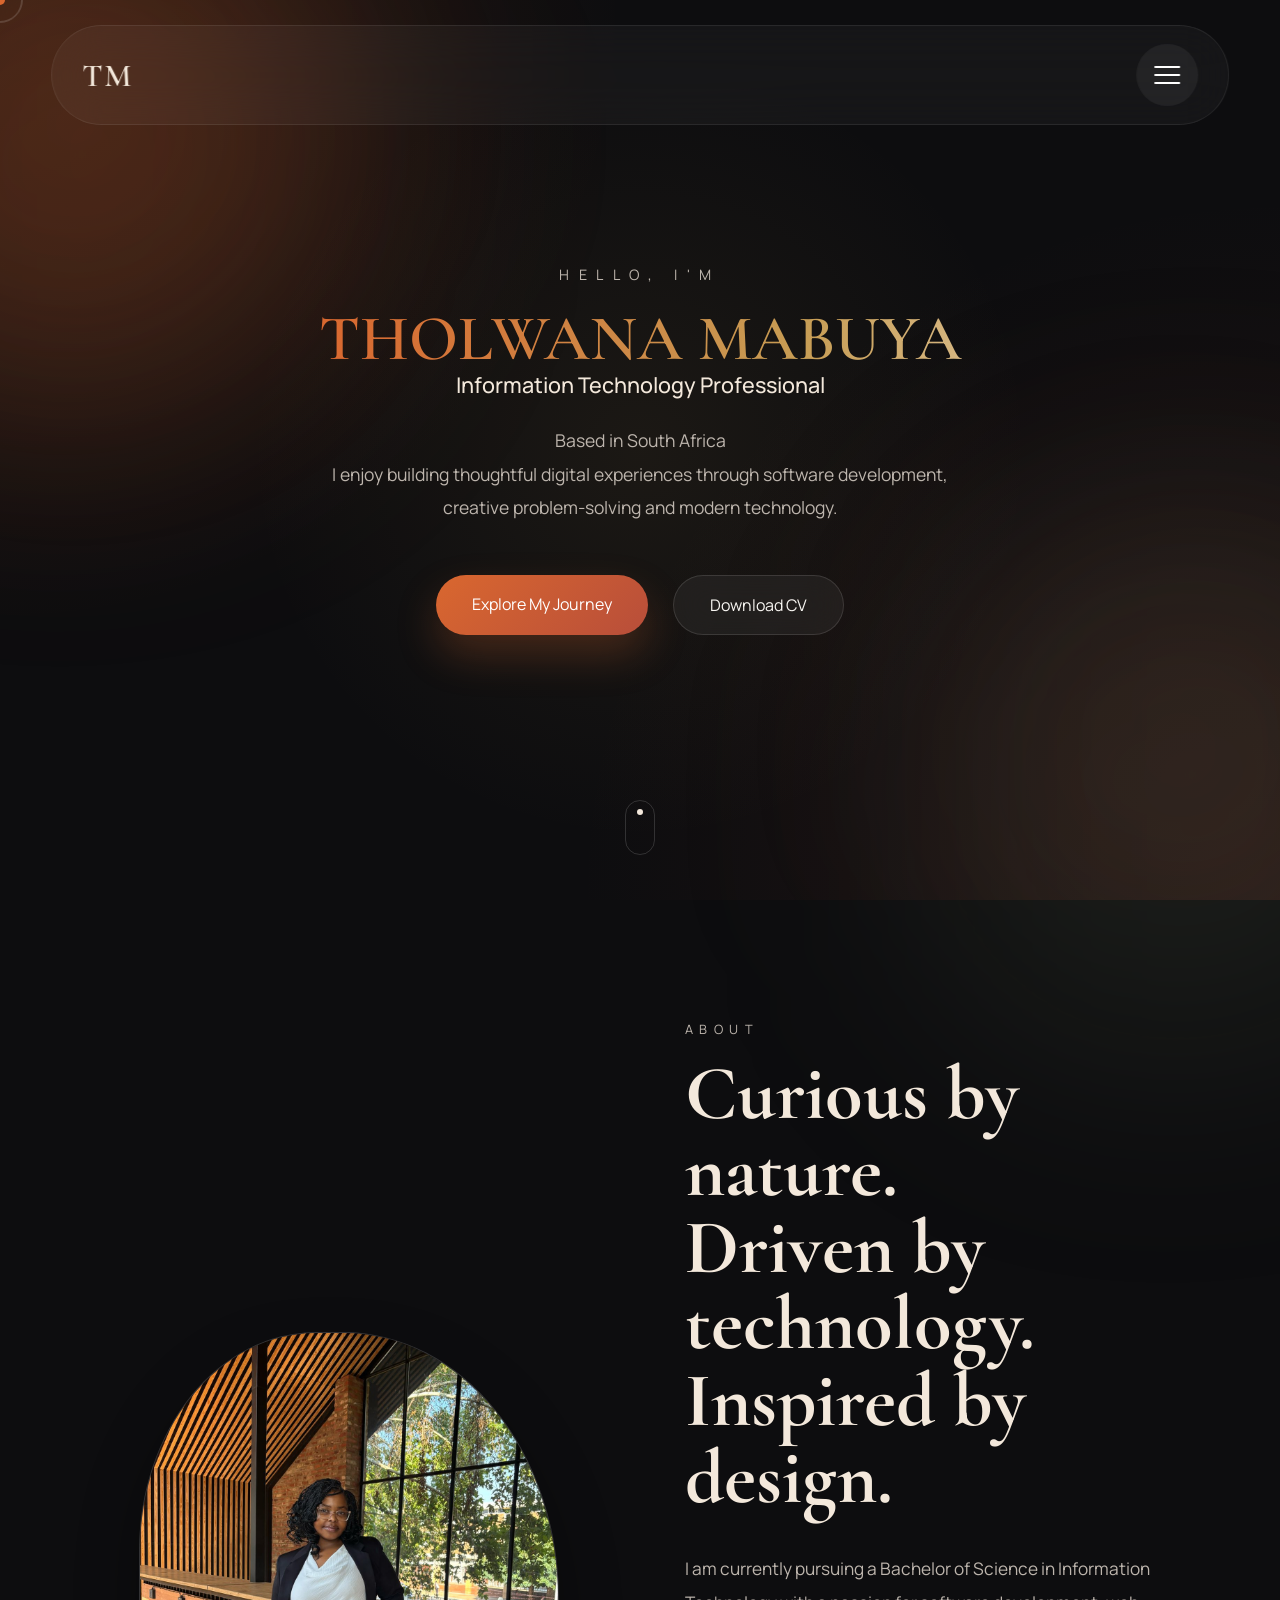
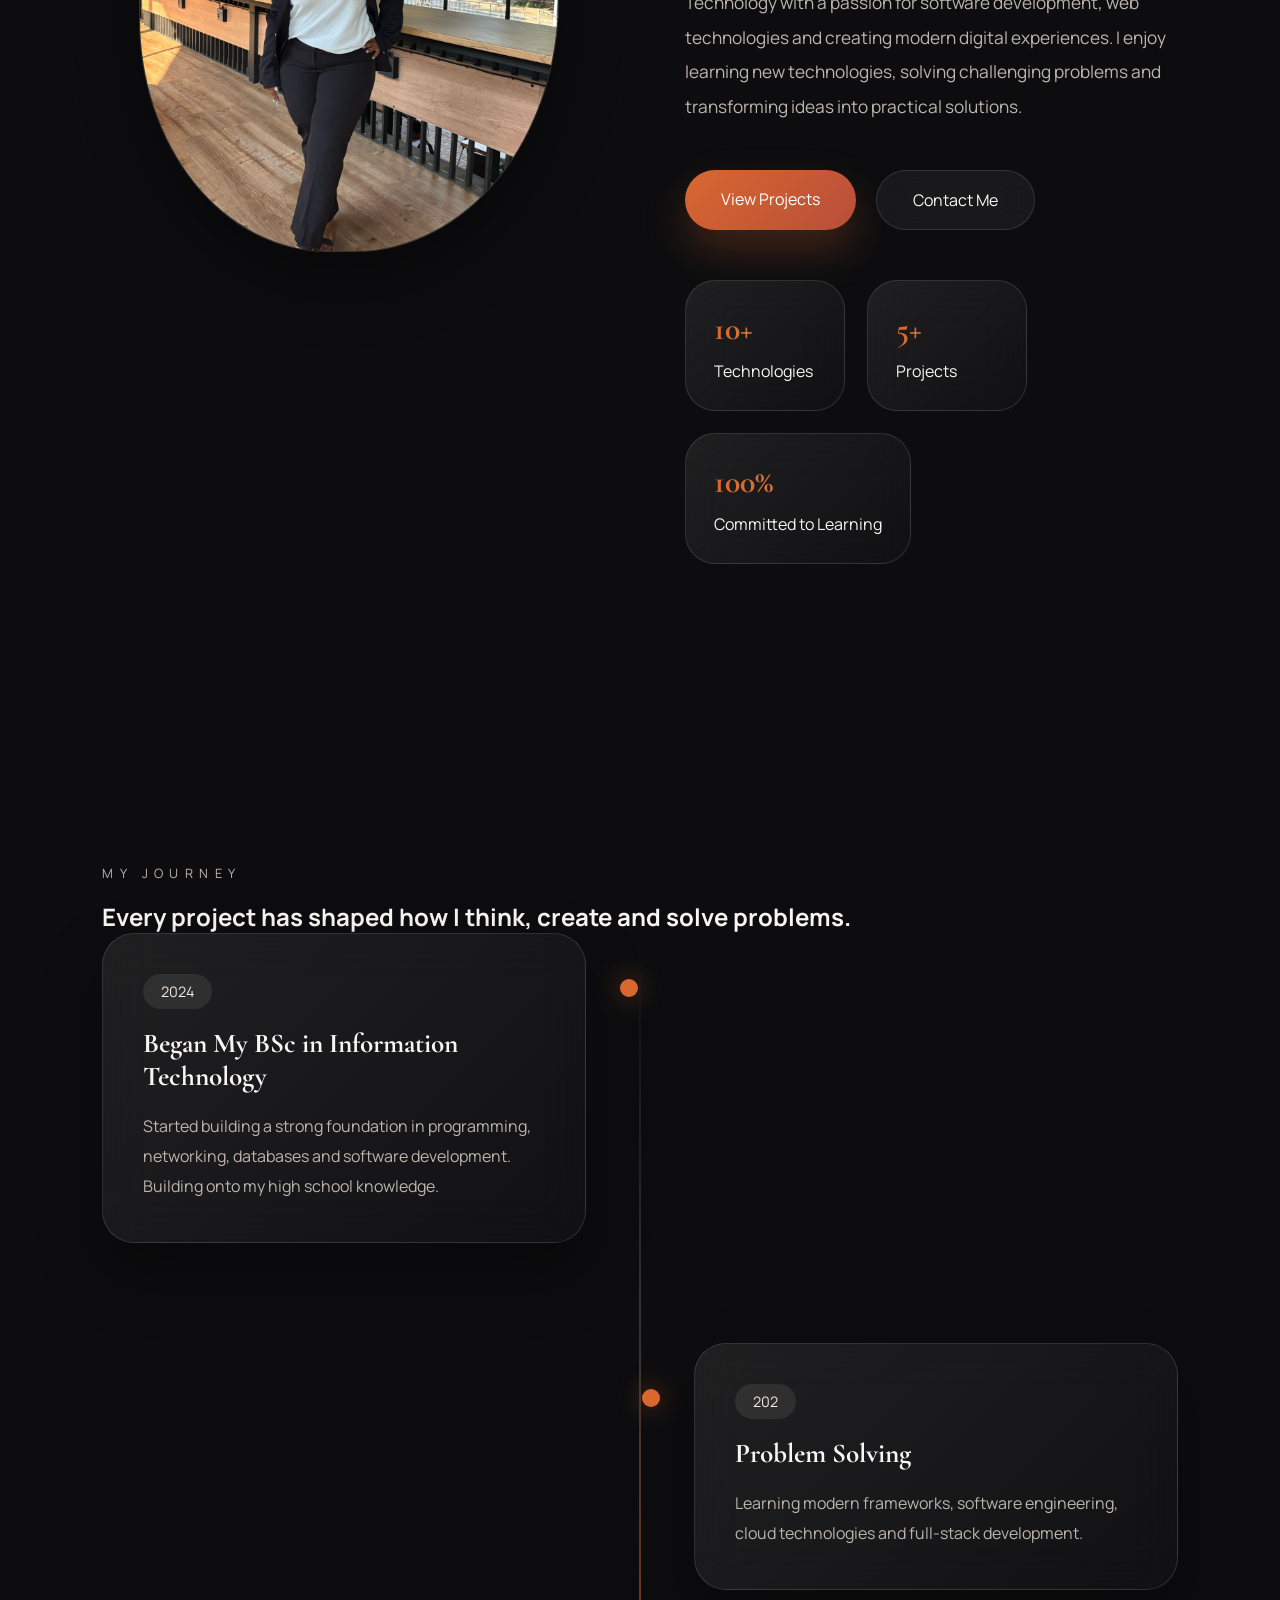
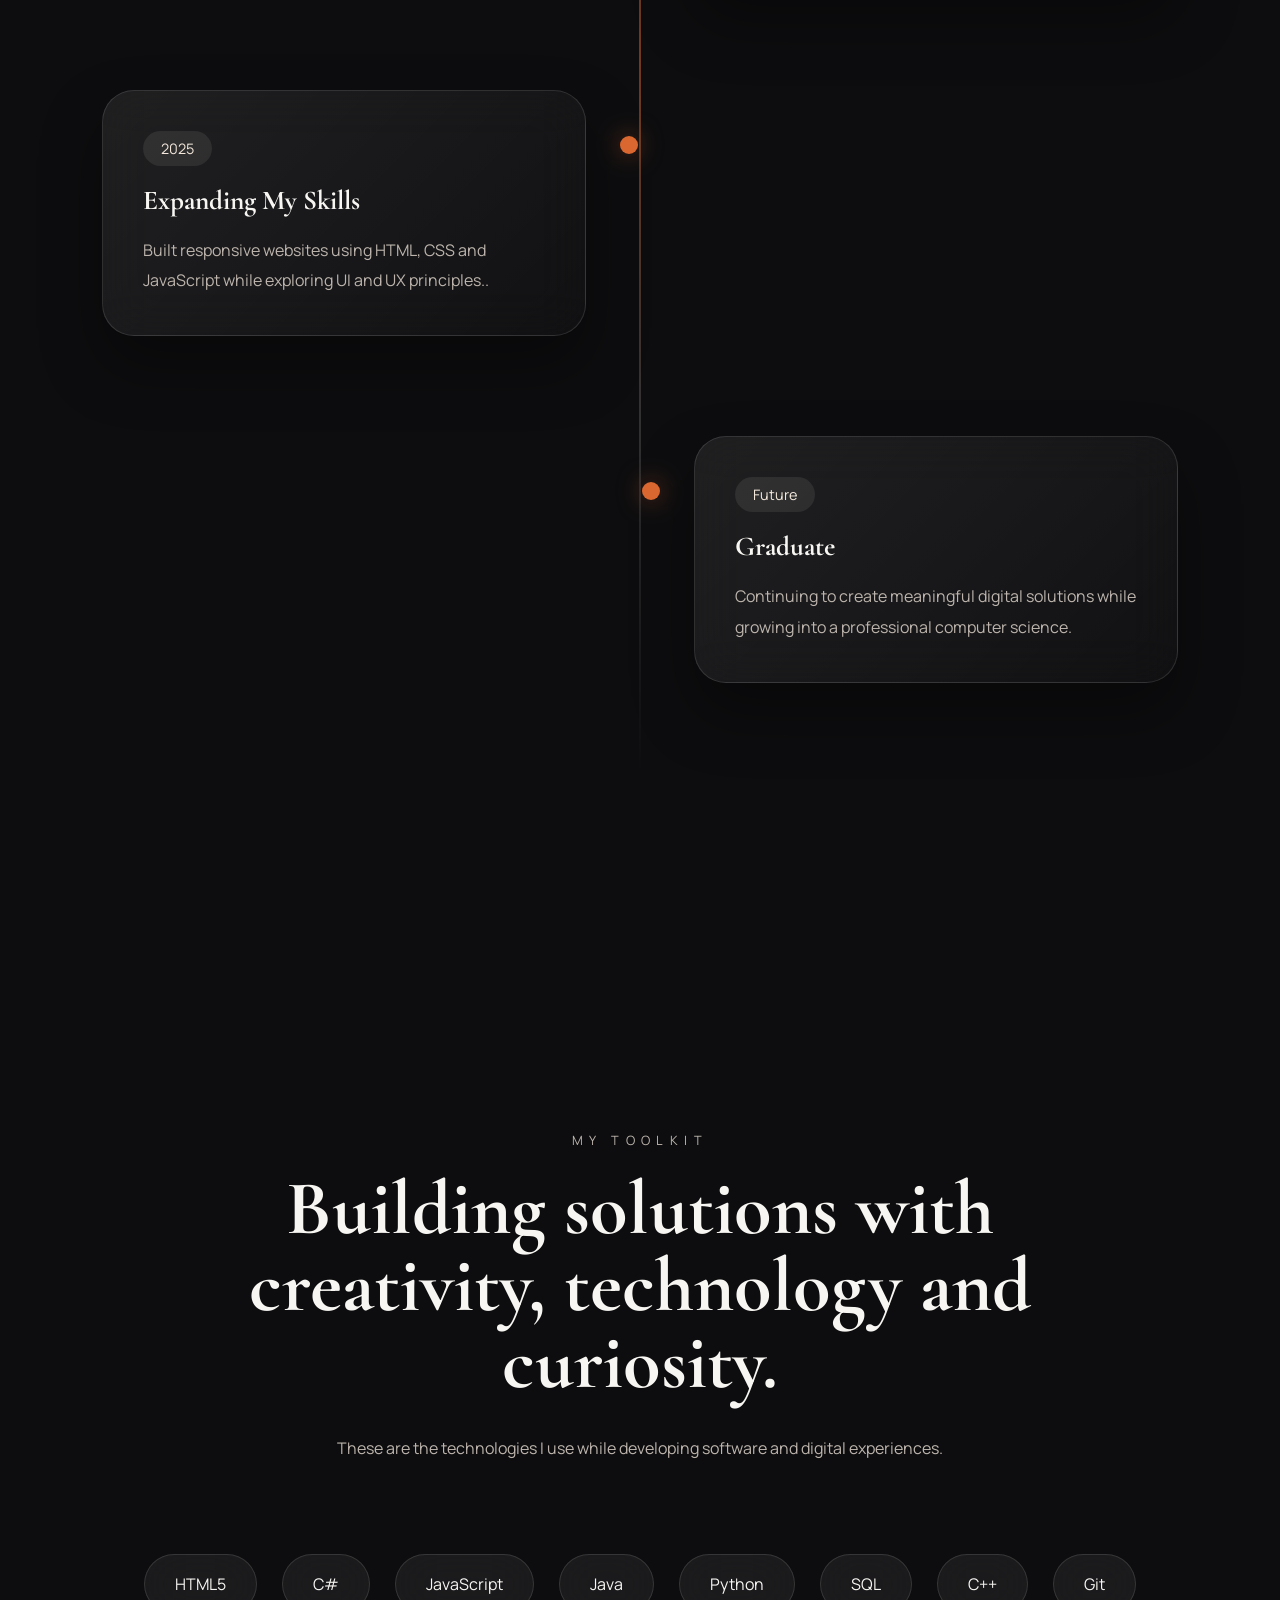
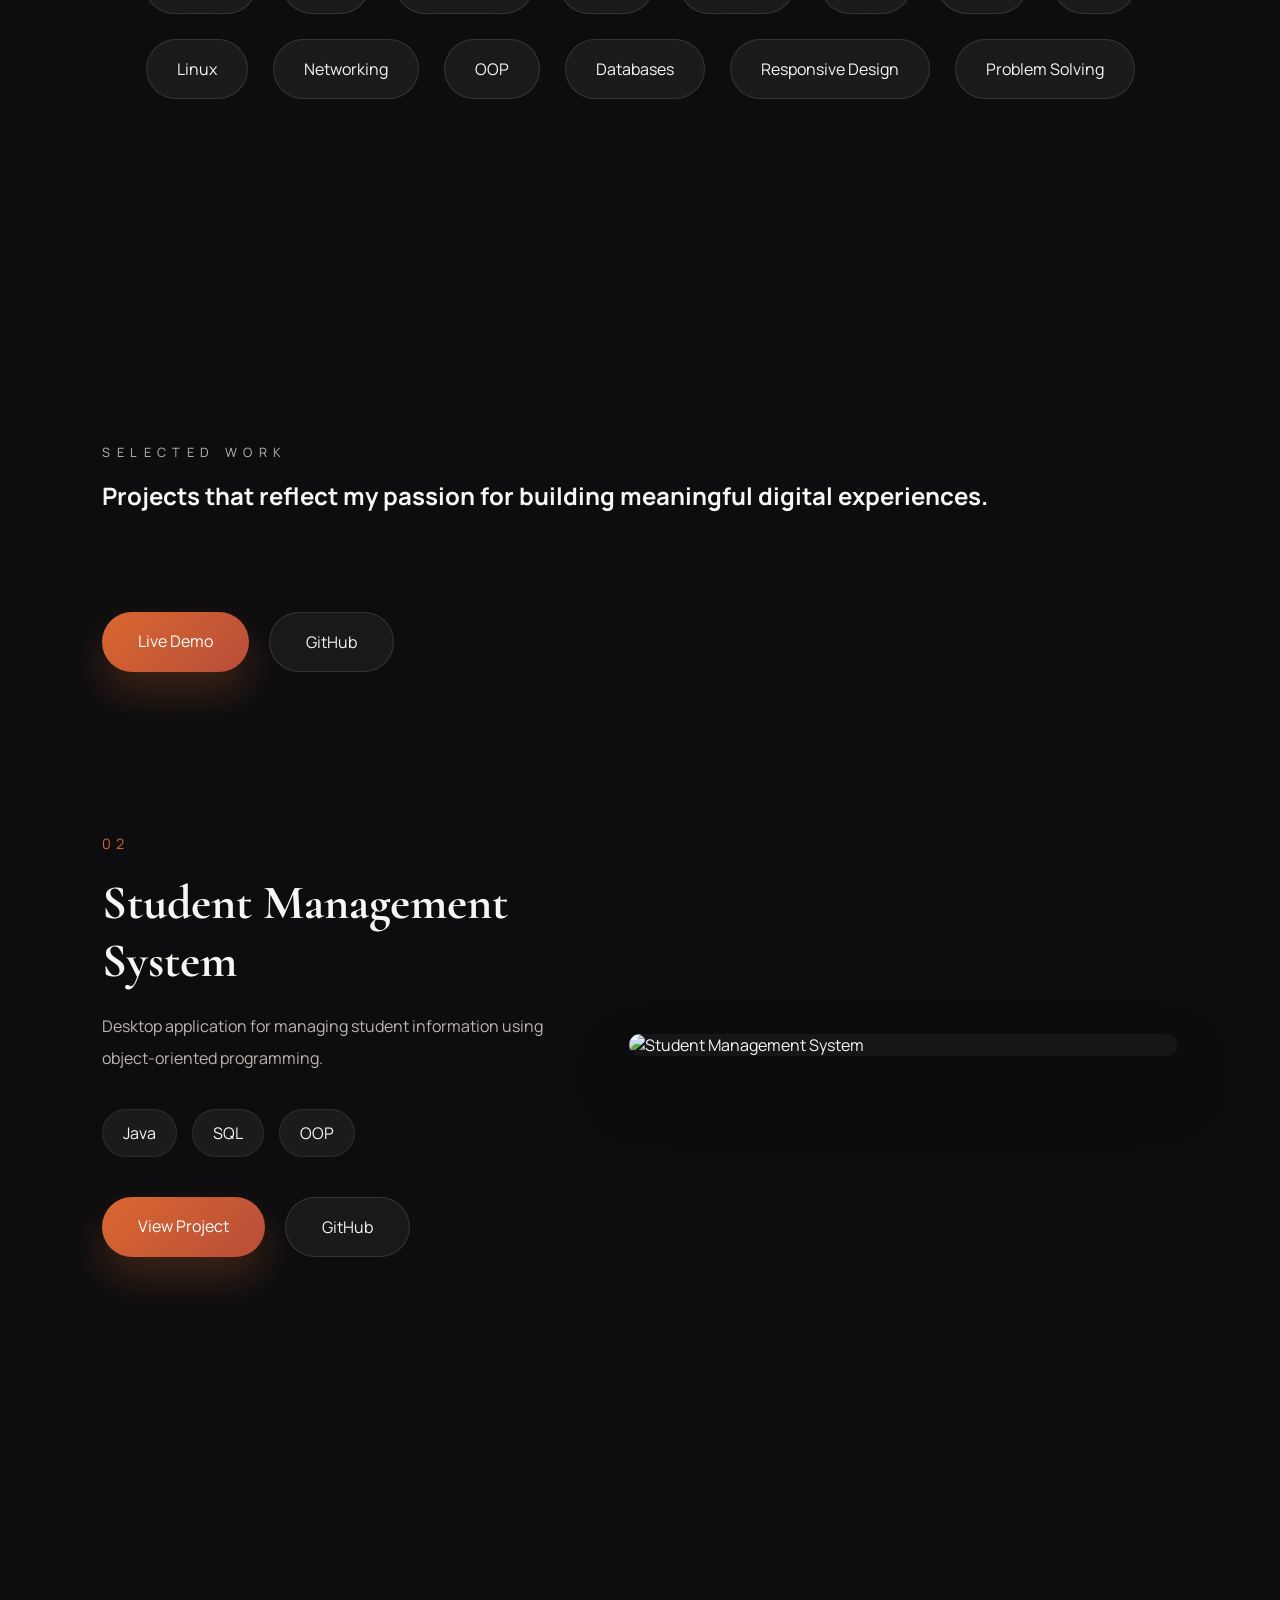
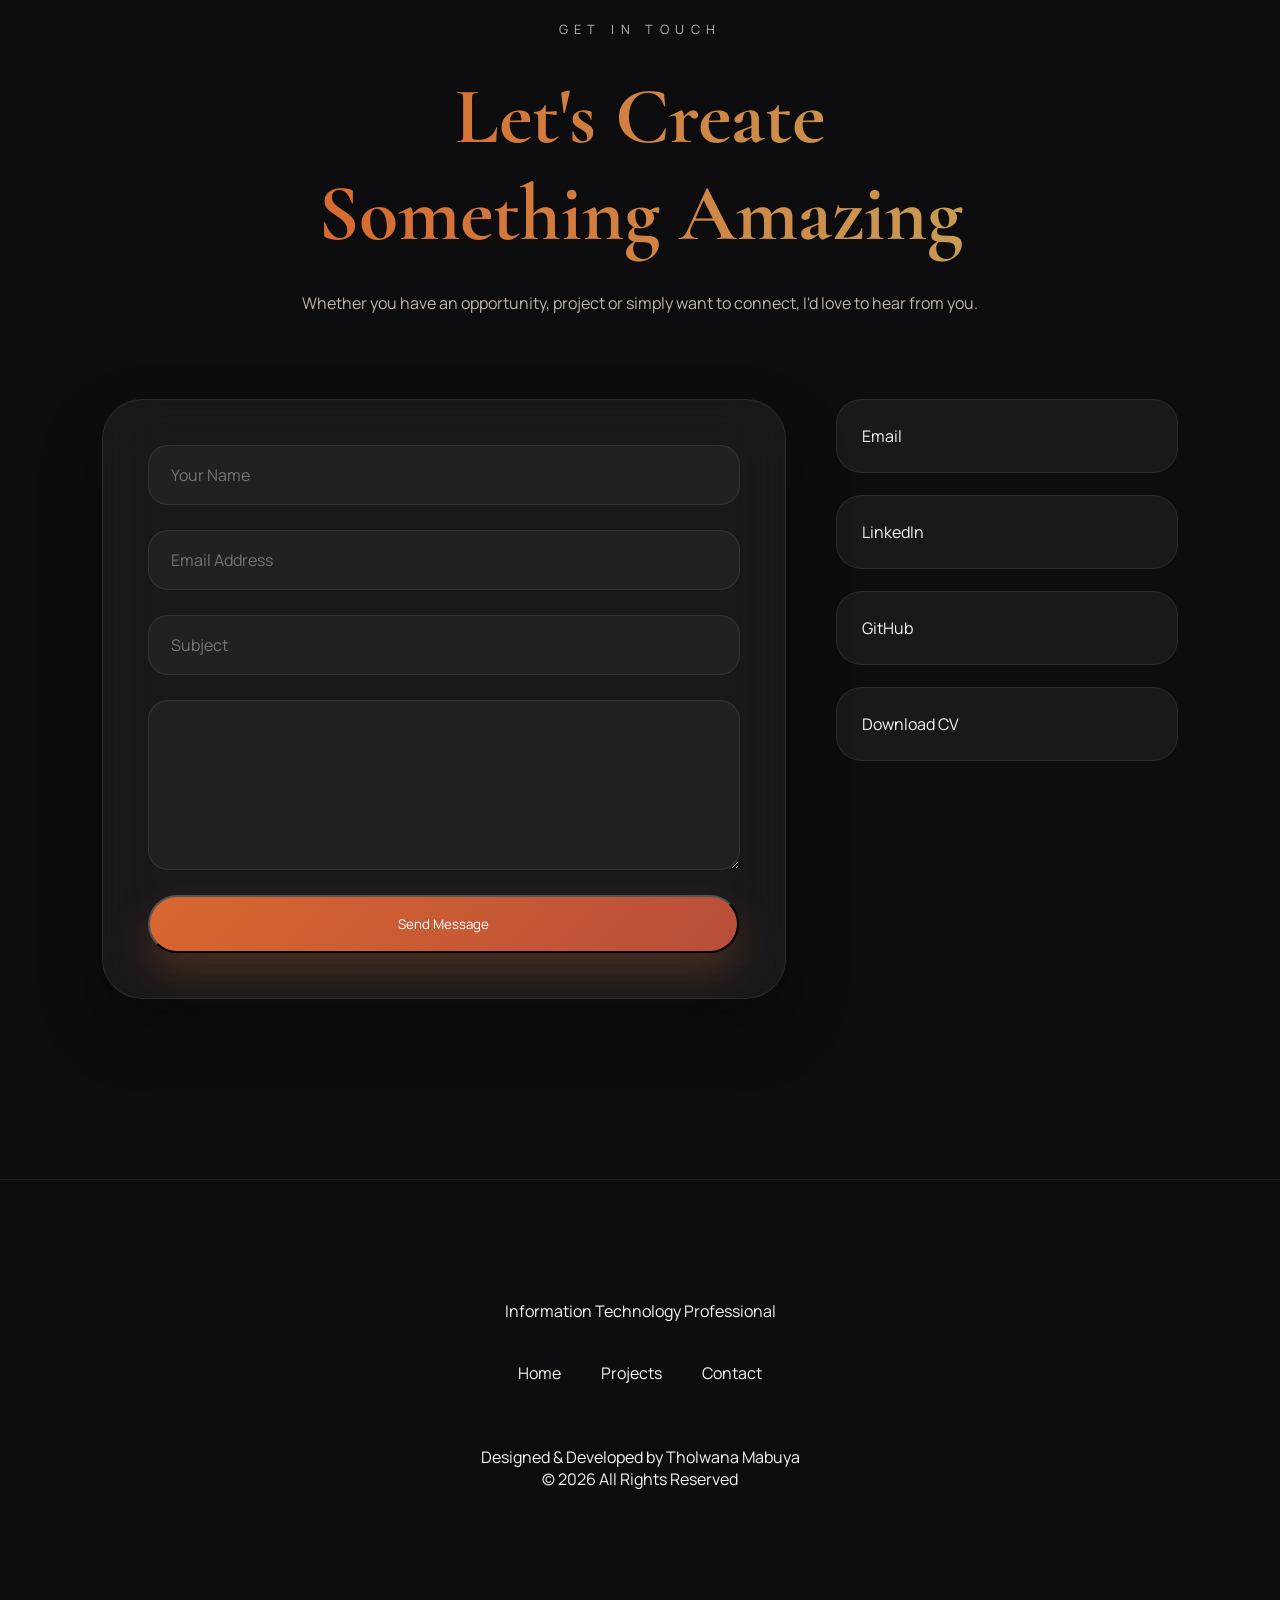
==== IT-Portfolio/index.html @ 39499ddc "initial website empty" ====
<!DOCTYPE html>
<html lang="en">
    <head>
        
        <meta charset="UTF-8">
        <meta
        name="viewport"
        content="width=device-width, initial-scale=1.0">
        <title>Tholwana Mabuya | Information Technology</title>

        <link rel="preconnect" href="https://fonts.googleapis.com">
        <link rel="preconnect" href="https://fonts.gstatic.com" crossorigin>
        <link href="https://fonts.googleapis.com/css2?family=Cormorant+Garamond:wght@400;500;600;700&family=Manrope:wght@300;400;500;600;700&display=swap"
        rel="stylesheet">
        <link rel="stylesheet" href="css/variables.css">
        <link rel="stylesheet" href="css/base.css">
        <link rel="stylesheet" href="css/layout.css">
        <link rel="stylesheet" href="css/components.css">
        <link rel="stylesheet" href="css/animations.css">
        <link rel="stylesheet" href="css/responsive.css">
        <link rel="stylesheet" href="css/background.css">
        
        <script src="https://cdnjs.cloudflare.com/ajax/libs/gsap/3.12.5/gsap.min.js"></script>
        <script src="https://cdnjs.cloudflare.com/ajax/libs/gsap/3.12.5/ScrollTrigger.min.js"></script>

    </head>

    
    <body>
        
        <div class="background">
            <div class="blob blob1"></div>
            <div class="blob blob2"></div>
            <div class="blob blob3"></div>
            <div class="noise"></div>
        </div>
        
        <div id="progressBar"></div>
        <div class="mouse-glow"></div>
        <div class="cursor"></div>
        <div class="cursor-ring"></div>
        <div id="loader">
            <h1>
                Manufacturing your experience...
            </h1>
            <div class="loader-line">
                <div class="loader-progress"></div>
            </div>
        </div>
        
        <div id="background"></div>
        <header>
            <nav class="navbar">
                <div class="logo">
                    TM
                </div>
                <button id="menuButton">
                    <span></span>
                    <span></span>
                    <span></span>
                </button>
            </nav>
        </header>

        <main>
         
        <section id="hero">
            <div class="hero-content">
                <p class="hero-greeting">
                    HELLO, I'M
                </p>
                <h1 class="hero-title">
                    THOLWANA MABUYA
                </h1>
                <p class="hero-subtitle">
                    Information Technology Professional
                </p>
                <p class="hero-description">
                    Based in South Africa
                    <br> I enjoy building thoughtful digital experiences through
                    software development, creative problem-solving and modern
                    technology.
                </p>
                <div class="hero-buttons">
                    <a href="#about" class="primary-btn magnetic">
                        Explore My Journey
                    </a>
                    <a
                        href="resume/Resume.pdf"
                        download
                        class="secondary-btn magnetic ">
                        Download CV
                    </a>
                </div>
            </div>
            <div class="scroll-indicator">
                <span></span>
            </div>
        </section>

        <section id="about">
            <div class="about-left">
                <div class="portrait-container">
                    <div class="portrait-glow"></div>
                    <img
                        src="assets/images/portrait.jpeg"
                        alt="Profile"
                        class="portrait">
                </div>
            </div>
            <div class="about-right">
                <p class="section-label"> ABOUT </p>
                <h2 class="about-title">
                    Curious by nature.
                    <br>
                    Driven by technology.
                    <br>
                    Inspired by design.
                </h2>
                <p class="about-text">
                    I am currently pursuing a Bachelor of Science in
                    Information Technology with a passion for software
                    development, web technologies and creating modern digital
                    experiences.

                    I enjoy learning new technologies, solving challenging
                    problems and transforming ideas into practical solutions.
                </p>
                <div class="about-buttons">
                    <a
                        href="#projects"
                        class="primary-btn magnetic">
                        View Projects
                    </a>
                    <a
                        href="#contact"
                        class="secondary-btn magnetic">
                        Contact Me
                    </a>
                </div>
                
                <div class="stats">
                    <div class="stat-card">
                        <h3>10+</h3>
                        <p>Technologies</p>
                    </div>
                    <div class="stat-card">
                        <h3>5+</h3>
                        <p>Projects</p>
                    </div>
                    <div class="stat-card">
                        <h3>100%</h3>
                        <p>Committed to Learning</p>
                    </div>
                </div>  
            </div>
        </section>

        <section id="journey">
            <div class="journey-header">
                <p class="section-label">MY JOURNEY</p>
                <h2>
                    Every project has shaped how I think,
                    create and solve problems.
                </h2>
            </div>
            <div class="timeline">
                <div class="timeline-line"></div>
                <article class="journey-card left">
                    <span class="year">2024
                    </span>
                    <h3>
                        Began My BSc in Information Technology
                    </h3>
                    <p>
                        Started building a strong foundation in
                        programming, networking, databases and
                        software development. Building onto my high school knowledge.
                    </p>
                </article>
                <article class="journey-card right">
                    <span class="year">202</span>
                    <h3>
                        Problem Solving
                    </h3>
                    <p>
                        Learning modern frameworks,
                        software engineering,
                        cloud technologies and full-stack development.
                    </p>
                </article>
                <article class="journey-card left">
                    <span class="year">2025</span>
                    <h3>
                        Expanding My Skills
                    </h3>
                    <p>
                        Built responsive websites using
                        HTML, CSS and JavaScript while exploring
                        UI and UX principles..
                    </p>
                </article>
                <article class="journey-card right">
                    <span class="year">Future</span>
                    <h3>
                        Graduate
                    </h3>
                    <p>
                        Continuing to create meaningful digital
                        solutions while growing into a professional
                        computer science.
                    </p>
                </article>
            </div>
        </section>

        <section id="skills">
            <div class="skills-header">
                <p class="section-label">
                    MY TOOLKIT
                </p>
                <h2>
                    Building solutions with creativity,
                    technology and curiosity.
                </h2>
                <p>
                    These are the technologies I use while
                    developing software and digital experiences.
                </p>
            </div>
            <div class="skills-cloud">
                <div class="skill">HTML5</div>
                <div class="skill">C#</div>
                <div class="skill">JavaScript</div>
                <div class="skill">Java</div>
                <div class="skill">Python</div>
                <div class="skill">SQL</div>
                <div class="skill">C++</div>
                <div class="skill">Git</div>
                <div class="skill">Linux</div>
                <div class="skill">Networking</div>
                <div class="skill">OOP</div>
                <div class="skill">Databases</div>
                <div class="skill">Responsive Design</div>
                <div class="skill">Problem Solving</div>
            </div>
        </section>
            
        <section id="projects">
            <div class="projects-header">
                <p class="section-label">
                    SELECTED WORK
                </p>
                <h2>
                    Projects that reflect my passion
                    for building meaningful digital experiences.
                </h2>
            </div>
            <div class="projects-grid">
                <!-- Project 1 -->
                <article class="project-card"
                    data-title="Portfolio Website"
                    data-number="01"
                    data-description="A modern interactive portfolio designed with cinematic animations."
                    data-image="assets/images/project1.jpg"
                    data-live="https://"
                    data-github="https://github.com/"
                    data-tags="HTML,CSS,JavaScript,GSAP">
                        <div class="project-buttons">
                            <a href="#" class="primary-btn magnetic">Live Demo</a>
                            <a href="#" class="secondary-btn magnetic">GitHub</a>
                        </div>
                </article>
                <!-- Project 2 -->
                <article class="project-card reverse">
                    <div class="project-image">
                        <img
                            src="assets/images/project2.jpg"
                            alt="Student Management System">
                    </div>
                    <div class="project-content">
                        <span class="project-number">02</span>
                        <h3>
                            Student Management System
                        </h3>
                        <p>
                            Desktop application for managing student
                            information using object-oriented programming.
                        </p>
                        <div class="project-tags">
                            <span>Java</span>
                            <span>SQL</span>
                            <span>OOP</span>
                        </div>
                        <div class="project-buttons">
                            <a href="#" class="primary-btn magnetic">View Project</a>
                            <a href="#" class="secondary-btn magnetic">GitHub</a>
                        </div>
                    </div>
                </article>
            </div>
        </section>

        <section id="contact">
            <div class="contact-header">
                <p class="section-label">
                GET IN TOUCH
                </p>
                <h2>
                Let's Create Something Amazing
                </h2>
                <p>
                Whether you have an opportunity,
                project or simply want to connect,
                I'd love to hear from you.
                </p>
            </div>
            <div class="contact-container">
                <form class="contact-form">
                    <input
                    type="text"
                    placeholder="Your Name"
                    required>
                    <input
                    type="email"
                    placeholder="Email Address"
                    required>
                    <input
                    type="text"
                    placeholder="Subject">
                    <textarea
                        rows="6"
                        placeholder="Tell me about your project..."
                        required>
                    </textarea>
                    <button type="submit" class="primary-btn magnetic">
                    Send Message
                    </button>
                </form>
                <div class="contact-info">
                    <a href="mailto:mabuyabt@gmail.com">
                    Email
                    </a>
                    <a href="https://www.linkedin.com/in/tholwanamabuya" target="_blank" rel="noopener">
                    LinkedIn
                    </a>
                    <a href="https://github.com/TholwanaM" target="_blank" rel="noopener">
                    GitHub
                    </a>
                    <a href="resume/Tholwana%20Mabuya%20CV.pdf" download>
                    Download CV
                    </a>
                </div>
            </div>
            </section>

        </main>

        <div id="menuOverlay">
            <div class="menuGlass">
                <nav>
                    <a href="#hero">Home</a>
                    <a href="#about">About</a>
                    <a href="#journey">Journey</a>
                    <a href="#skills">Skills</a>
                    <a href="#projects">Projects</a>
                    <a href="#contact">Contact</a>
                </nav>
                <div class="menuFooter">
                    <a href="resume/Tholwana%20Mabuya%20CV.pdf" download>Download CV</a>
                    <br><a href="https://github.com/TholwanaM">GitHub</a>
                    <br><a href="https://linkedin.com/tholwanamabuya">LinkedIn</a>
                </div>
            </div>
        </div>
        
        <div id="projectOverlay">
            <div class="overlay-background"></div>
            <div class="project-modal">
                <button class="close-project">
                    ✕
                </button>
                <div class="modal-image">
                    <img id="modalImage" src="">
                </div>
                <div class="modal-content">
                    <p id="modalNumber"></p>
                    <h2 id="modalTitle"></h2>
                    <p id="modalDescription"></p>
                    <div id="modalTags"></div>
                    <div class="modalButtons">
                        <a id="liveLink" href="_blank">
                        Live Demo
                        </a>
                        <a id="githubLink" href="_blank">
                        GitHub
                        </a>
                    </div>
                </div>
            </div>
        </div>
        
        <footer>
            <p>
            Information Technology Professional
            </p>
            <div class="footer-links">
            <a href="#hero"> Home</a>
            <a href="#projects">Projects</a>
            <a href="#contact">Contact</a>
            </div>
            <p>
                <br> Designed & Developed by Tholwana Mabuya
            </p>
            <p>
                © 2026 All Rights Reserved
            </p>
        </footer>

        <script src="js/navigation.js"></script>
        <script src="js/hero.js"></script>
        <script src="js/animations.js"></script>
        <script src="js/app.js"></script>
        <script src="js/cursor.js"></script>
        <script src="js/loader.js"></script>
        <script src="js/projects.js"></script>
        <script src="js/command.js"></script>

       <script src="https://unpkg.com/@studio-freight/lenis@1.0.42/dist/lenis.min.js"></script>  

        <div id="commandPalette">
    <div class="palette">
        <input
            type="text"
            placeholder="Search Portfolio..."
            id="commandInput">
        <ul>
            <li data-link="#hero">Home</li>
            <li data-link="#about">About</li>
            <li data-link="#journey">Journey</li>
            <li data-link="#skills">Skills</li>
            <li data-link="#projects">Projects</li>
            <li data-link="#contact">Contact</li>
            <li data-link="resume/Tholwana%20Mabuya%20CV.pdf">Download CV</li>
            <li data-link="https://github.com/TholwanaM">GitHub</li>
            <li data-link="https://linkedin.com/in/tholwanamabuya">LinkedIn</li>
        </ul>
    </div>
</div>
        
    </body>

</html>
---- IT-Portfolio/css/variables.css ----
:root{
    --background:#0D0D0F;
    --surface:rgba(255,255,255,.06);
    --glass:rgba(255,255,255,.08);
    --text:#F8F6F2;
    --secondary:#BDB5AD;
    --orange:#D9672F;
    --terracotta:#B84E3A;
    --red:#8D3434;
    --gold:#C79D54;
    --olive:#667055;
    --cream:#F3E8DB;
    --shadow:0 30px 60px rgba(0,0,0,.35);
    --radius:28px;
}
---- IT-Portfolio/css/base.css ----
*{
    margin:0;
    padding:0;
    box-sizing:border-box;
}

html{
    scroll-behavior:smooth;
}

body{
    font-family:"Manrope",sans-serif;
    background:var(--background);
    color:var(--text);
    overflow-x:hidden;
    min-height:100vh;
}

img{
    max-width:100%;
    display:block;
}

a{
    text-decoration:none;
    color:inherit;
}

button{
    font-family:inherit;
    cursor:pointer;
}

section{
    min-height:100vh;
    padding:120px 8%;
    display:flex;
    flex-direction:column;
    justify-content:center;
}
---- IT-Portfolio/css/layout.css ----
#background{
    position:fixed;
    inset:0;
    z-index:-10;
    background:radial-gradient(
        circle at top left,
        rgba(217,103,47,.12),
        transparent 40%
    ),
    radial-gradient(
        circle at bottom right,
        rgba(184,78,58,.12),
        transparent 45%
    ),
    radial-gradient(
        circle at center,
        rgba(199,157,84,.08),
        transparent 50%
    ),
    #0D0D0F;
}

#background::before,

#background::after{
    content:"";
    position:absolute;
    width:550px;
    height:550px;
    border-radius:48% 52% 60% 40%;
    filter:blur(120px);
    animation:blobMove 24s ease-in-out infinite;

}

#background::before{
    background:rgba(217,103,47,.18);
    left:-180px;
    top:-120px;
}

#background::after{
    background:rgba(102,112,85,.16);
    right:-200px;
    bottom:-150px;
    animation-delay:8s;
}

/*hero layout*/
#hero{
    display:flex;
    justify-content:center;
    align-items:center;
    text-align:center;
    overflow:hidden;
    position:sticky;
    top:0;
    height:100vh;
    min-height:10vh;
}

#hero::before{
    content:"";
    position:absolute;
    width:650px;
    height:650px;
    border-radius:50%;
    background:radial-gradient(circle, rgba(217,103,47,.12), transparent 70%);
    filter:blur(100px);
    left:-250px;
    top:-200px;
    animation:blobMove 22s infinite alternate;
}

#hero::after{
    content:"";
    position:absolute;
    width:600px;
    height:600px;
    border-radius:40%;
    background:radial-gradient(circle, rgba(184,78,58,.10),transparent 70%);
    filter:blur(120px);
    right:-200px;
    bottom:-150px;
    animation:blobMove 20s infinite alternate;
}

/*about*/
#about{
    display:grid;
    grid-template-columns:1fr 1fr;
    align-items:center;
    gap:90px;
    position:relative;
}

.portrait-container{
    width:420px;
    height:520px;
    margin:auto;
    position:relative;
    overflow:hidden;
    border-radius:45% 55% 52% 48%;
    background:rgba(255,255,255,.04);
    backdrop-filter:blur(20px);
    border:1px solid rgba(255,255,255,.12);
    box-shadow:var(--shadow);
}

.portrait{
    width:100%;
    height:100%;
    object-fit:cover;
    transition:.7s;
}

.portrait-container:hover .portrait{
    transform:scale(1.08);
}

.section-label{
    letter-spacing:.4rem;
    font-size:.8rem;
    color:var(--secondary);
    margin-bottom:18px;
}

.about-title{
    font-family:"Cormorant Garamond",serif;
    font-size:clamp(3rem,6vw,5rem);
    line-height:1;
    margin-bottom:35px;
    color:var(--cream);
}

.about-text{
    font-size:1.08rem;
    line-height:2;
    color:var(--secondary);
    margin-bottom:45px;
    max-width:650px;
}

.about-buttons{
    display:flex;
    gap:20px;
    flex-wrap:wrap;
}

/*stats*/
.stats{
    display:flex;
    gap:22px;
    margin-top:50px;
    flex-wrap:wrap;
}

.stat-card{
    padding:28px;
    min-width:160px;
    border-radius:30px;
    background:linear-gradient( 135deg,rgba(255,255,255,.08),rgba(255,255,255,.02));
    backdrop-filter:blur(25px);
    border:1px solid rgba(255,255,255,.12);
    transition:.4s;
}

.stat-card:hover{
    transform:translateY(-8px);
    border-color:rgba(217,103,47,.5);
}

.stat-card h3{
    font-size:2rem;
    font-family:"Cormorant Garamond",serif;
    margin-bottom:12px;
    background:linear-gradient(90deg, var(--orange), var(--gold), var(--red));
    background-size:300%;
    -webkit-background-clip:text;
    -webkit-text-fill-color:transparent;
    animation:titleGradient 10s linear infinite;
}

.portrait-glow{
    position:absolute;
    inset:20px;
    border-radius:45% 55% 52% 48%;
    background:linear-gradient(
    135deg,
    rgba(217,103,47,.25),
    rgba(200,157,84,.15),
    rgba(184,78,58,.2)
    );
    filter:blur(40px);
    z-index:0;
}

.portrait{
    position:relative;
    z-index:1;
}

/*journey*/
#journey{
    position:relative;
    padding-top:180px;
    padding-bottom:180px;
}

.timeline{
    position:relative;
    max-width:1100px;
    margin:auto;
}

.timeline-line{
    position:absolute;
    left:50%;
    top:0;
    bottom:0;
    width:2px;
    transform:translateX(-50%);
    background:linear-gradient(to bottom, transparent,
        rgba(255,255,255,.15),
        rgba(217,103,47,.5),
        rgba(255,255,255,.15),
        transparent);
}

.journey-card{
    width:45%;
    padding:40px;
    margin-bottom:100px;
    background:linear-gradient( 135deg,rgba(255,255,255,.08),rgba(255,255,255,.02));
    backdrop-filter:blur(25px);
    border-radius:32px;
    border:1px solid rgba(255,255,255,.12);
    box-shadow:var(--shadow);
    transition:.45s;
    position:relative;
}

.journey-card:hover{
    transform:translateY(-8px);
    border-color:rgba(217,103,47,.4);
}

.left{
    margin-right:auto;
}

.right{
    margin-left:auto;
}

.journey-card::before{
    content:"";
    position:absolute;
    width:18px;
    height:18px;
    border-radius:50%;
    background:var(--orange);
    top:45px;
    box-shadow:0 0 25px rgba(217,103,47,.5);
}

.left::before{
    right:-53px;
}

.right::before{
    left:-53px;
}

.year{
    display:inline-block;
    padding:8px 18px;
    border-radius:30px;
    background:rgba(255,255,255,.08);
    font-size:.9rem;
    margin-bottom:18px;
    color:var(--cream);
}

.journey-card h3{
    font-size:1.7rem;
    font-family:"Cormorant Garamond";
    margin-bottom:18px;
}

.journey-card p{
    line-height:1.9;
    color:var(--secondary);
}

/*skills*/
#skills{
    display:flex;
    flex-direction:column;
    justify-content:center;
    align-items:center;
    text-align:center;
    position:relative;
    overflow:hidden;
}

.skills-header{
    max-width:800px;
    margin-bottom:90px;
}

.skills-header h2{
    font-family:"Cormorant Garamond";
    font-size:clamp(3rem,6vw,5rem);
    margin-bottom:30px;
    line-height:1;
}

.skills-header p{
    color:var(--secondary);
    line-height:2;
}

.skills-cloud{
    display:flex;
    justify-content:center;
    flex-wrap:wrap;
    gap:25px;
    max-width:1200px;
}

.skill{
    padding:18px 30px;
    border-radius:60px;
    background:rgba(255,255,255,.06);
    backdrop-filter:blur(25px);
    border:1px solid rgba(255,255,255,.12);
    font-size:1rem;
    transition:.45s cubic-bezier(.19,1,.22,1);
    cursor:pointer;
    position:relative;
    overflow:hidden;
}

.skill::before{
    content:"";
    position:absolute;
    inset:0;
    padding:1px;
    border-radius:60px;
    background:linear-gradient(135deg, var(--orange), var(--gold), var(--red));
    -webkit-mask:linear-gradient(#fff 0 0) content-box, linear-gradient(#fff 0 0);
    -webkit-mask-composite:xor;
    mask-composite:exclude;
    opacity:0;
    transition:.4s;
}

.skill:hover{
    transform:translateY(-10px) scale(1.05);
    background:rgba(255,255,255,.10);
}

.skill:hover::before{
    opacity:1;
}

/*projects*/
#projects{
    padding-top:180px;
    padding-bottom:180px;
}

.projects-grid{
    display:flex;
    flex-direction:column;
    gap:160px;
    margin-top:100px;
}

/*contact*/
#contact{
    display:flex;
    flex-direction:column;
    justify-content:center;
    align-items:center;
    padding:180px 8%;
}


.mouse-glow{
    position:fixed;
    width:400px;
    height:400px;
    border-radius:20%;
    background:
    radial-gradient(star rgba(217,103,47,.12), transparent 70%);
    pointer-events:none;
    filter:blur(80px);
    z-index:-1;
}

.project-card{
    transform-style:preserve-3d;
    perspective:1200px;
}
---- IT-Portfolio/css/components.css ----
/*
#menuButton{
    width:58px;
    height:58px;
    border:none;
    border-radius:50%;
    background:rgba(255,255,255,.08);
    backdrop-filter:blur(25px);
    color:white;
    font-size:1.4rem;
    position:fixed;
    top:35px;
    right:35px;
    z-index:1000;
    transition:.35s;
} */

#menuButton{
    width:62px;
    height:62px;
    background:rgba(255,255,255,.06);
    border:none;
    border-radius:50%;
    display:flex;
    flex-direction:column;
    justify-content:center;
    align-items:center;
    gap:6px;
    transition:.45s;
}

#menuButton span{
    width:26px;
    height:2px;
    background:white;
    transition:.45s;
    border-radius:10px;
}

#menuButton:hover{
    background:var(--orange);
    transform:rotate(90deg);
}

#menuButton.active span:nth-child(1){
transform:translateY(8px) rotate(45deg);
}

#menuButton.active span:nth-child(2){
    opacity:0;
}

#menuButton.active span:nth-child(3){
    transform:translateY(-8px) rotate(-45deg);
}

.menuGlass{
    width:430px;
    height:100%;
    background:rgba(16,16,16,.88);
    backdrop-filter:blur(40px);
    padding:120px 60px;
    display:flex;
    flex-direction:column;
    justify-content:space-between;
    transform:translateX(100%);
    transition:.6s cubic-bezier(.19,1,.22,1);
}

.menuGlass nav{
    display:flex;
    flex-direction:column;
    gap:28px;
}

.menuGlass a{
    font-size:1.25rem;
    transition:.35s;
    position:relative;
}

.menuGlass a:hover{
    color:var(--orange);
    padding-left:18px;
}

.active-link{
    color: var(--orange);
    font-weight: 600;
}

#menuOverlay.active .menuGlass{
    transform:translateX(0);
}

#menuOverlay{
    position:fixed;
    inset:0;
    background:rgba(0,0,0,.45);
    backdrop-filter:blur(18px);
    display:flex;
    justify-content:flex-end;
    opacity:0;
    visibility:hidden;
    transition:.45s;
}

#menuOverlay.active{
    opacity:1;
    visibility:visible;
}

.menuPanel{
    width:min(380px,100%);
    height:100%;
    background:rgba(18,18,18,.88);
    backdrop-filter:blur(30px);
    padding:120px 50px;
    display:flex;
    flex-direction:column;
    gap:28px;
    transform:translateX(100%);
    transition:.45s;
}

#menuOverlay.active .menuPanel{
    transform:translateX(0);
}

.menuPanel a{
    font-size:1.15rem;
    transition:.3s;
}

.menuPanel a:hover{
    color:var(--orange);
    padding-left:12px;
}

/*hero*/
.hero-content{
    max-width:900px;
    z-index:2;
}

.hero-greeting{
    letter-spacing:.6rem;
    font-size:.9rem;
    color:var(--secondary);
    margin-bottom:25px;
}

.hero-title{
    font-family:"Cormorant Garamond",serif;
    font-size:clamp(4rem,4vw,8rem);
    line-height:.95;
    font-weight:600;
    text-transform:uppercase;
    will-change:transform;
    transform-origin:center center;
    background:linear-gradient(90deg,
    var(--orange),
    var(--gold),
    var(--cream),
    var(--terracotta),
    var(--red));
    background-size:300%;
    -webkit-background-clip:text;
    -webkit-text-fill-color:transparent;
    animation:titleGradient 10s linear infinite;
}

.hero-title-wrapper{
    overflow:hidden;
    position:relative;
}

.scroll-indicator{
    position:absolute;
    bottom:45px;
    left:50%;
    transform:translateX(-50%);
    width:30px;
    height:55px;
    border:1px solid rgba(255,255,255,.15);
    border-radius:40px;
    display:flex;
    justify-content:center;
    padding-top:8px;
}

.scroll-indicator span{
    width:6px;
    height:6px;
    background:var(--cream);
    border-radius:50%;
    animation:scrollMove 2s infinite;
}

.navbar{
    position:fixed;
    top:25px;
    left:50%;
    transform:translateX(-50%);
    width:min(92%,1400px);
    display:flex;
    justify-content:space-between;
    align-items:center;
    padding:18px 30px;
    z-index:999;
    backdrop-filter:blur(25px);
    background:rgba(255,255,255,.04);
    border:1px solid rgba(255,255,255,.08);
    border-radius:80px;
    transition:.5s;
}

.logo{
    font-family:"Cormorant Garamond";
    font-size:2rem;
    font-weight:600;
    letter-spacing:.1rem;
    color:var(--cream);
}

/*project*/
.project-card{
    display:grid;
    grid-template-columns:1.2fr 1fr;
    gap:70px;
    align-items:center;
}

.reverse{
    grid-template-columns:1fr 1.2fr;
}

.reverse .project-image{
    order:2;
}

.reverse .project-content{
    order:1;
}

.project-image{
    overflow:hidden;
    border-radius:40px;
    background:rgba(255,255,255,.04);
    box-shadow:var(--shadow);
}

.project-image img{
    width:100%;
    height:100%;
    object-fit:cover;
    transition:.8s;
}

.project-card:hover img{
    transform:scale(1.08);
}

.project-number{
    font-size:.9rem;
    letter-spacing:.3rem;
    color:var(--orange);
}

.project-content h3{
    font-family:"Cormorant Garamond";
    font-size:3rem;
    margin:20px 0;
}

.project-content p{
    line-height:2;
    color:var(--secondary);
    margin-bottom:35px;

}

.project-tags{
    display:flex;
    gap:15px;
    flex-wrap:wrap;
    margin-bottom:40px;
}

.project-tags span{
    padding:12px 20px;
    border-radius:40px;
    background:rgba(255,255,255,.06);
    border:1px solid rgba(255,255,255,.08);
}

.project-buttons{
    display:flex;
    gap:20px;
    flex-wrap:wrap;
}

#projectOverlay{
    position:fixed;
    inset:0;
    background:rgba(0,0,0,.75);
    backdrop-filter:blur(30px);
    display:flex;
    justify-content:center;
    align-items:center;
    opacity:0;
    pointer-events:none;
    transition:.6s;
    z-index:9999;
}

#projectOverlay.active{
    opacity:1;
    pointer-events:auto;
}

.project-modal{
    width:min(1200px,90vw);
    height:90vh;
    overflow:auto;
    background:linear-gradient(145deg, rgba(35,35,35,.95), rgba(18,18,18,.98));
    border-radius:40px;
    padding:60px;
    display:grid;
    grid-template-columns:1.2fr 1fr;
    gap:50px;
    transform:scale(.92);
    transition:.5s;
}

.contact-header{
    text-align:center;
    max-width:700px;
    margin-bottom:80px;
}

.contact-header h2{
    font-family:"Cormorant Garamond";
    font-size:clamp(3rem,7vw,5rem);
    margin:25px 0;
    background:linear-gradient(
    90deg,
    var(--orange),
    var(--gold),
    var(--cream),
    var(--red)
    );
    background-size:300%;
    -webkit-background-clip:text;
    -webkit-text-fill-color:transparent;
    animation:titleGradient 12s linear infinite;
}

.contact-header p{
    color:var(--secondary);
    line-height:2;
}

.contact-container{
    display:grid;
    grid-template-columns:2fr 1fr;
    gap:50px;
    width:100%;
    max-width:1200px;
}

.contact-form{
    padding:45px;
    border-radius:40px;
    background:rgba(255,255,255,.05);
    backdrop-filter:blur(30px);
    border:1px solid rgba(255,255,255,.08);
    display:flex;
    flex-direction:column;
    gap:25px;
    box-shadow:var(--shadow);
}

.contact-form input,
.contact-form textarea{
    padding:18px 22px;
    background:rgba(255,255,255,.04);
    border:1px solid rgba(255,255,255,.08);
    border-radius:20px;
    color:white;
    font-family:inherit;
    font-size:1rem;
    outline:none;
    transition:.35s;
}

.contact-form input:focus,
.contact-form textarea:focus{
    border-color:var(--orange);
    background:rgba(255,255,255,.08);
}

.contact-info{
    display:flex;
    flex-direction:column;
    gap:22px;
}

.contact-info a{
    padding:25px;
    background:rgba(255,255,255,.05);
    border-radius:25px;
    border:1px solid rgba(255,255,255,.08);
    transition:.35s;
}

.contact-info a:hover{
    background:rgba(255,255,255,.10);
    transform:translateX(12px);
    border-color:var(--orange);
}

.cursor{
    position:fixed;
    width:10px;
    height:10px;
    background:var(--orange);
    border-radius:50%;
    pointer-events:none;
    z-index:9999;
    transform:translate(-50%,-50%);
    transition:width .2s, height .2s;
}

.cursor-ring{
    position:fixed;
    width:45px;
    height:45px;
    border:1px solid rgba(255,255,255,.3);
    border-radius:50%;
    pointer-events:none;
    transform:translate(-50%,-50%);
    z-index:9998;
    transition:transform .18s ease;
    backdrop-filter:blur(5px);
}


#loader{
        position:fixed;
        inset:0;
        background:#0D0D0F;
        display:flex;
        justify-content:center;
        align-items:center;
        flex-direction:column;
        z-index:99999;
        transition:1s;
}

.loader-line{
    width:260px;
    height:2px;
    background:#333;
    margin-top:25px;
    overflow:hidden;
}

#loader h1{
    font-family:"Cormorant Garamond";
    font-size:x-large;
    margin:25px 0;
    background:linear-gradient(
    90deg,
    var(--orange),
    var(--gold),
    var(--cream),
    var(--red)
    );
    background-size:300%;
    -webkit-background-clip:text;
    -webkit-text-fill-color:transparent;
    animation:titleGradient 12s linear infinite;
}

.loader-progress{
    height:100%;
    width:0;
    background:linear-gradient(90deg, var(--orange), var(--gold));
    animation:loading 2.5s forwards;
}

#progressBar{
    position:fixed;
    top:0;
    left:0;
    height:3px;
    background:linear-gradient(90deg, var(--orange), var(--red));
    width:0;
    z-index:99999;
}

footer{
    padding:120px 10%;
    text-align:center;
    border-top:1px solid rgba(255,255,255,.08);
}

.footer-links{
    display:flex;
    justify-content:center;
    gap:40px;
    margin:40px 0;
    flex-wrap:wrap;
}

#commandPalette{
    position:fixed;
    inset:0;
    background:rgba(0,0,0,.6);
    backdrop-filter:blur(20px);
    display:flex;
    justify-content:center;
    align-items:flex-start;
    padding-top:120px;
    opacity:0;
    pointer-events:none;
    transition:.35s;
    z-index:999999;
}

#commandPalette.active{
    opacity:1;
    pointer-events:auto;
}

.palette{
    width:min(700px,92vw);
    background:#181818;
    border-radius:32px;
    overflow:hidden;
    border:1px solid rgba(255,255,255,.08);
}

#commandInput{
    width:100%;
    padding:28px;
    font-size:1.1rem;
    background:none;
    border:none;
    outline:none;
    color:white;
}

.palette ul{
    list-style:none;
}

.palette li{
    padding:20px 30px;
    cursor:pointer;
    transition:.25s;
}

.palette li:hover{
    background:rgba(255,255,255,.05);
    padding-left:40px;
    color:var(--orange);
}
---- IT-Portfolio/css/animations.css ----
@keyframes blobMove {
    0% {
        transform: translate(0, 0) rotate(0deg);
    }
    25% {
        transform: translate(40px, -30px) rotate(45deg);
    }
    50% {
        transform: translate(-20px, 50px) rotate(90deg);
    }
    75% {
        transform: translate(50px, 20px) rotate(135deg);
    }
    100% {
        transform: translate(0, 0) rotate(180deg);
    }
}

/*hero*/
@keyframes titleGradient {
    0% {
        background-position: 0%;
    }
    100% {
        background-position: 400%;
    }
}

.hero-subtitle {
    font-size: 1.35rem;
    font-weight: 500;
    margin-bottom: 25px;
    color: var(--cream);
}

.hero-description {
    max-width: 650px;
    margin: auto;
    font-size: 1.1rem;
    line-height: 1.9;
    color: var(--secondary);
    margin-bottom: 50px;
}

.hero-buttons{
    display:flex;
    justify-content:center;
    gap:25px;
    flex-wrap:wrap;
}

.primary-btn{
    padding:18px 36px;
    border-radius:60px;
    background:linear-gradient(135deg, var(--orange),var(--terracotta));
    color:white;
    transition:.35s;
    box-shadow:0 20px 40px rgba(217,103,47,.25);
}

.primary-btn:hover{
    transform:translateY(-6px);
    background:linear-gradient(135deg, var(--gold), var(--orange));
}

.secondary-btn{
    padding:18px 36px;
    border-radius:60px;
    border:1px solid rgba(255,255,255,.12);
    background:rgba(255,255,255,.05);
    backdrop-filter:blur(18px);
    transition:.35s;
}

.secondary-btn:hover{
    transform:translateY(-6px);
    background:rgba(255,255,255,.12);
}

@keyframes scrollMove{
    0%{
        transform:translateY(0);
        opacity:1;
    }
    100%{
        transform:translateY(24px);
        opacity:0;
    }
}

/*skills*/
@keyframes floating{
    0%{
        transform:translateY(0px);
    }
    50%{
        transform:translateY(-12px);
    }
    100%{
        transform:translateY(0px);
    }
}

.skill:nth-child(odd){
    animation:floating 5s ease-in-out infinite;
}

.skill:nth-child(even){
    animation:floating 7s ease-in-out infinite;
}

@keyframes loading{
    100%{
        width:100%;
    }
}

.hero-title,
.project-card,
.skill,
.primary-btn,
.secondary-btn,
.portrait-container {
    will-change: transform, opacity;
    backface-visibility: hidden;
}

@keyframes blobFloat{
    0%{
        transform: translate(0,0) scale(1);
    }
    50%{

        transform:translate(60px,-50px) scale(1.15);
    }

    100%{
        transform:translate(0,0) scale(1);
    }
}

.noise{
    position:absolute;
    inset:0;
    opacity:.03;
    background-image:url("../assets/images/noise.png");
    background-repeat:repeat;
    mix-blend-mode:soft-light;
}

#projectOverlay.active .project-modal{
    transform:scale(1);
}

.modal-image img{
    width:100%;
    border-radius:30px;
}

.close-project{
    position:absolute;
    top:40px;
    right:40px;
    width:60px;
    height:60px;
    border-radius:50%;
    border:none;
    background:rgba(255,255,255,.08);
    font-size:1.2rem;
    cursor:pointer;
    transition:.4s;
}

.close-project:hover{
    background:var(--orange);
    transform:rotate(180deg);
}
---- IT-Portfolio/css/responsive.css ----
@media(max-width:768px){
    .hero-title{
        font-size:9.5rem;
        color: bisque;
        opacity: calc(54);
    }
    .hero-description{
        font-size:1rem;
    }
    .hero-buttons{
        flex-direction:column;
        align-items:center;
    }

    .primary-btn,

    .secondary-btn{
        width:260px;
        text-align:center;
    }
}

@media(max-width:1000px){
    #about{
        grid-template-columns:1fr;
        text-align:center;
    }
    .about-buttons{
        justify-content:center;
    }
    .stats{
        justify-content:center;
    }
    .portrait-container{
        width:340px;
        height:430p;
    }
}

@media(max-width:900px){
    .timeline-line{
        left:20px;
    }
    .journey-card{
        width:calc(100% - 60px);
        margin-left:60px;
    }
    .left,
    .right{
        margin-right:0;
        margin-left:60px;
    }
    .left::before,
    .right::before{
        left:-50px;
    }
}

@media(max-width:768px){
    .skills-cloud{
        gap:15px;
    }
    .skill{
        padding:14px 24px;
        font-size:.95rem;
    }
}

/*project*/
@media(max-width:1000px){
    .project-card,
    .reverse{
        grid-template-columns:1fr;
    }
    
    .reverse .project-image,
    
    .reverse .project-content{
        order:unset;
    }
    
    .project-content{
        text-align:center;
    }
    
    .project-tags,
    
    .project-buttons{
        justify-content:center;
    }
}

/*contact*/
@media(max-width:900px){
    .contact-container{
        grid-template-columns:1fr;
    }
    .contact-info{
        flex-direction:row;
        flex-wrap:wrap;
        justify-content:center;
    }
    .contact-info a{
        width:200px;
        text-align:center;
    }
}
---- IT-Portfolio/css/background.css ----
.background{
    position:fixed;
    inset:0;
    overflow:hidden;
    z-index:-10;
    background:#0b0b0d;
}

.blob{
    position:absolute;
    border-radius:50%;
    filter:blur(120px);
    opacity:.45;
    animation:blobFloat 18s ease-in-out infinite;
}

.blob1{
    width:650px;
    height:650px;
    background:#D9672F;
    left:-180px;
    top:-100px;
}

.blob2{
    width:700px;
    height:700px;
    background:#B84E3A;
    right:-220px;
    top:40%;
    animation-duration:24s;
}

.blob3{
    width:520px;
    height:520px;
    background:#C89D54;
    bottom:-150px;
    left:40%;
    animation-duration:30s;
}
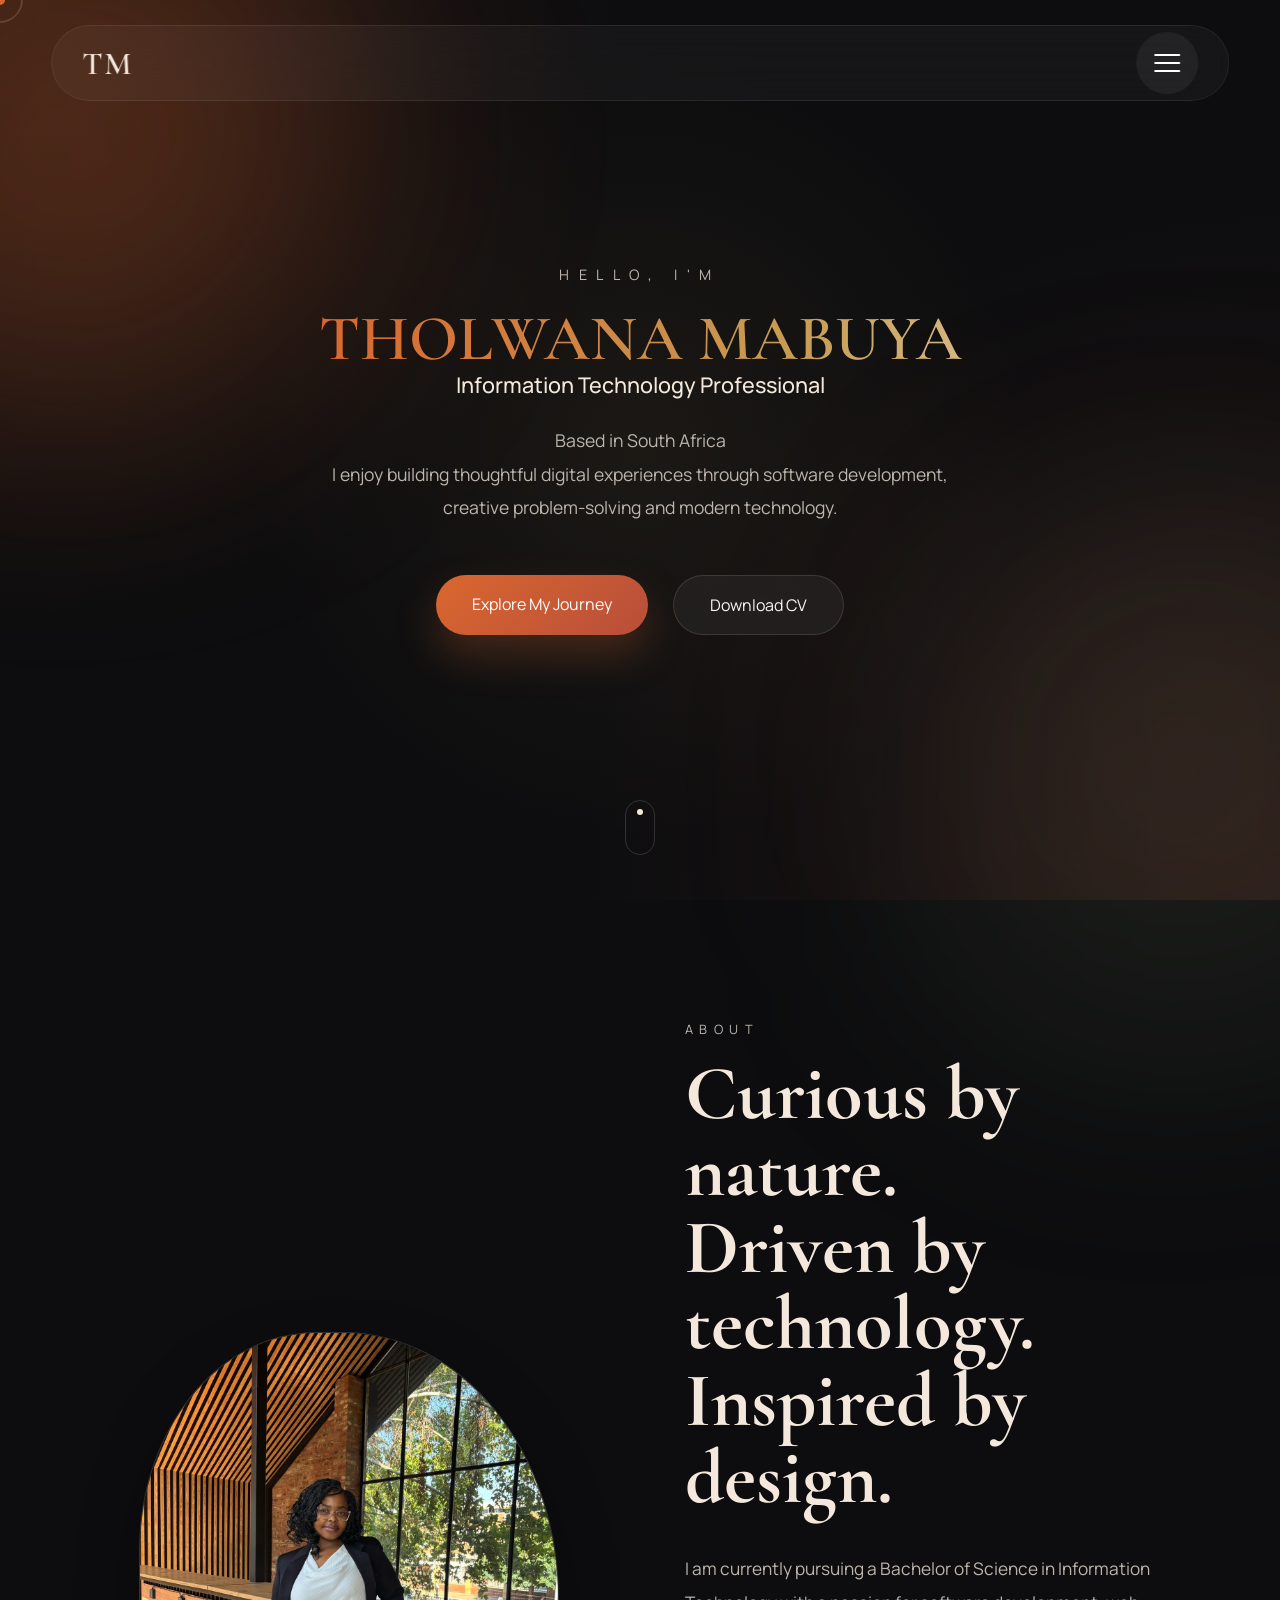
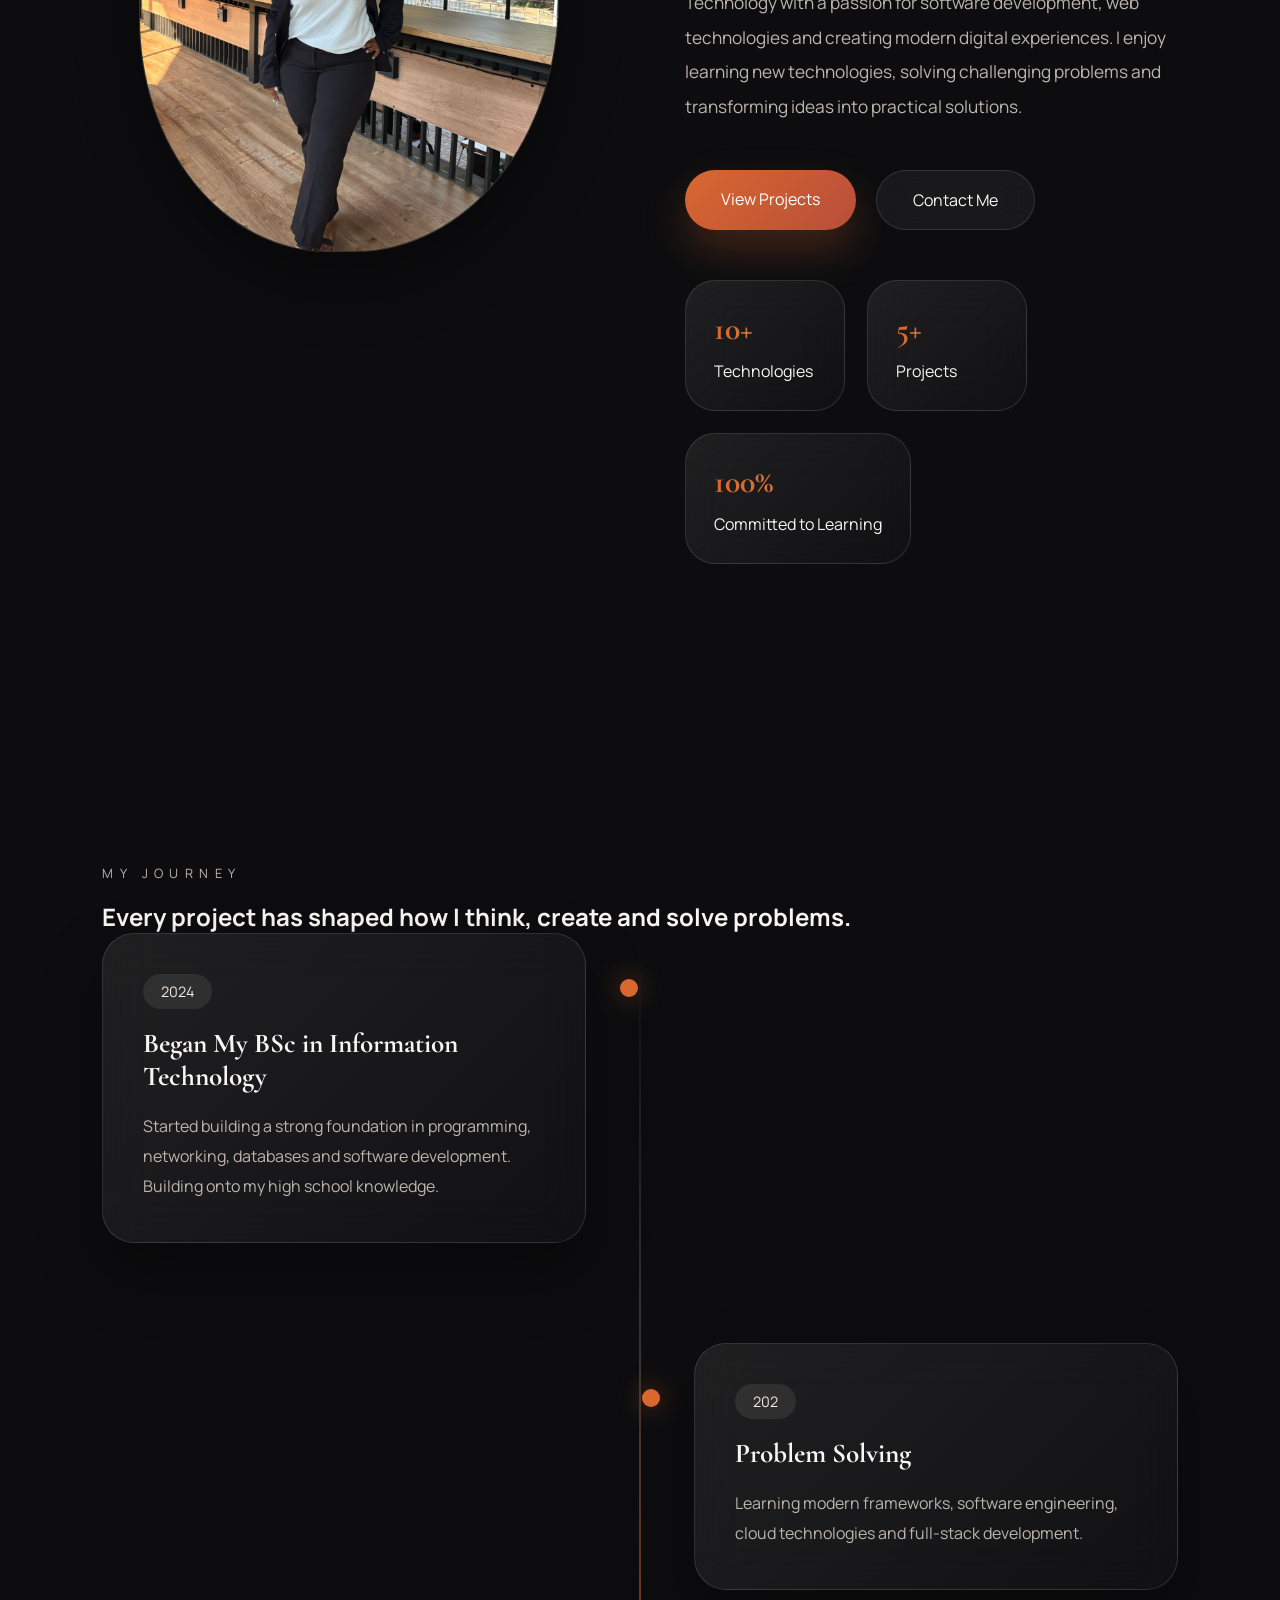
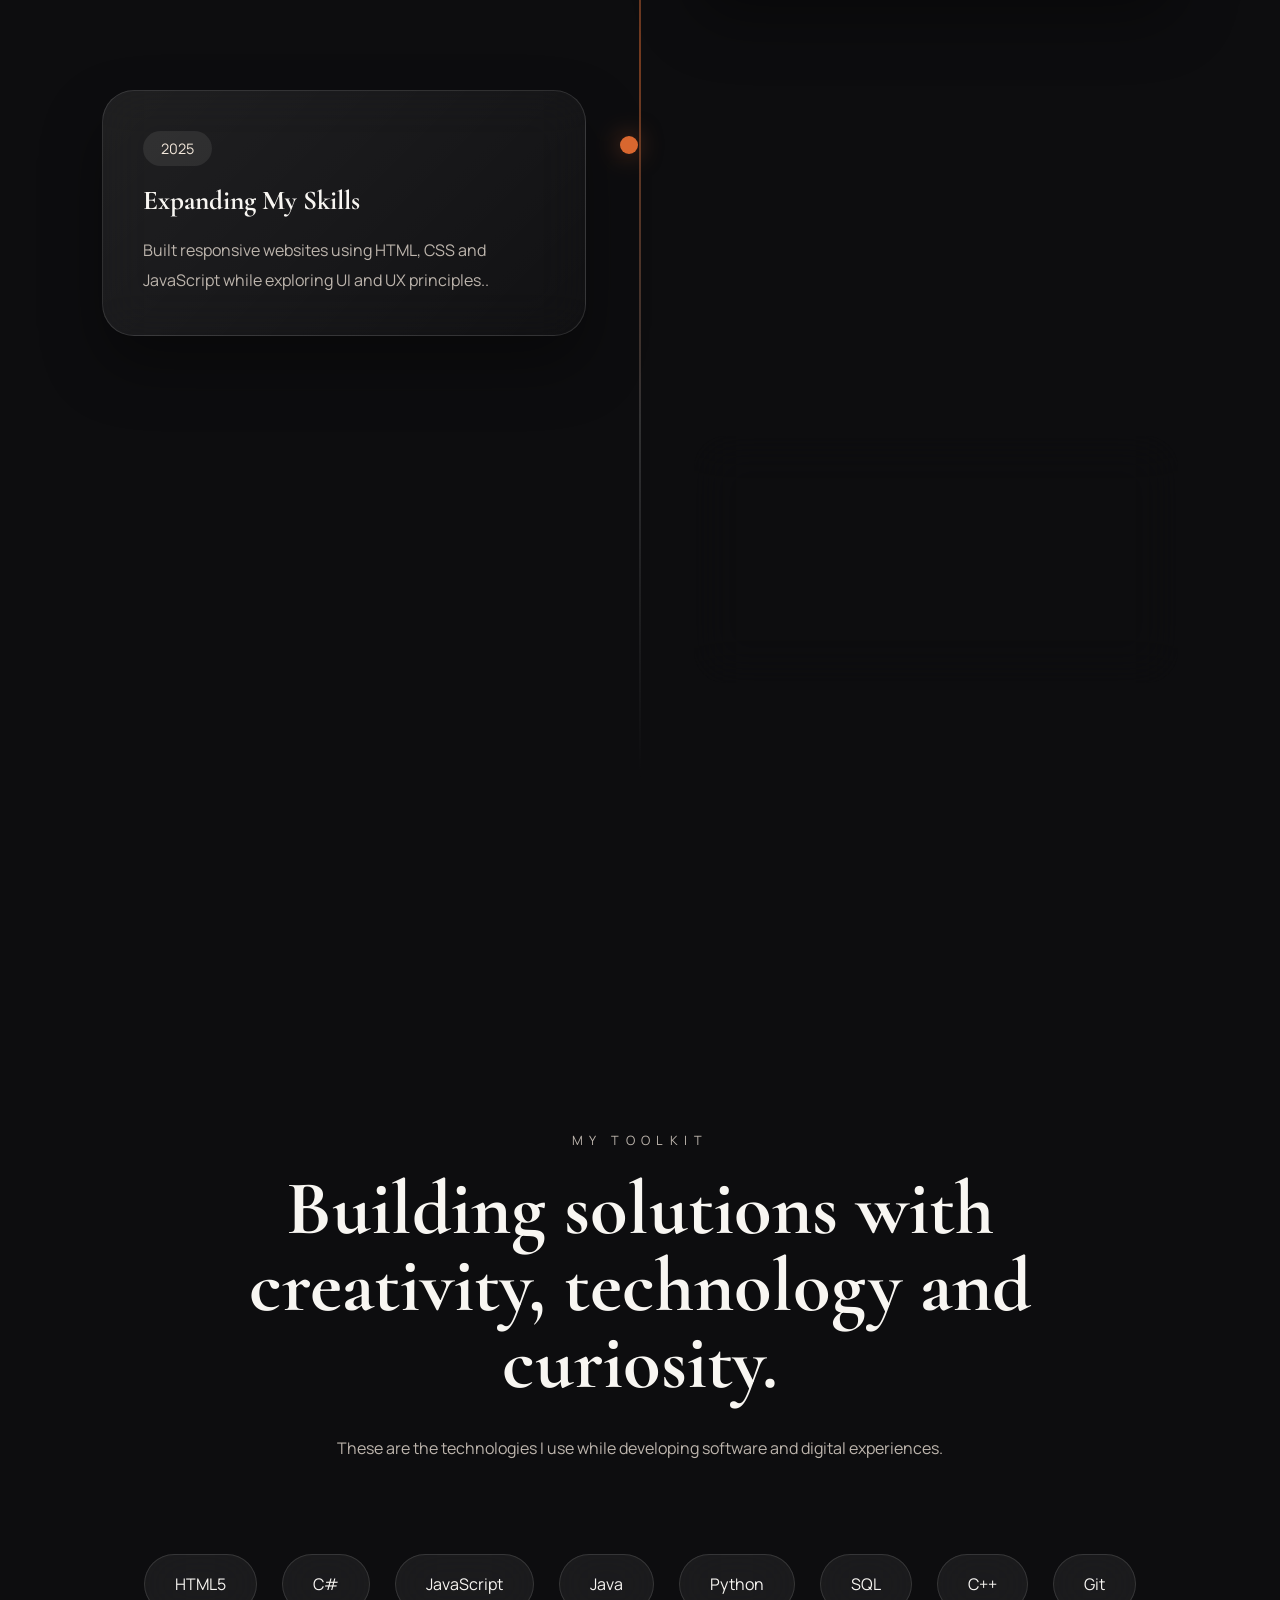
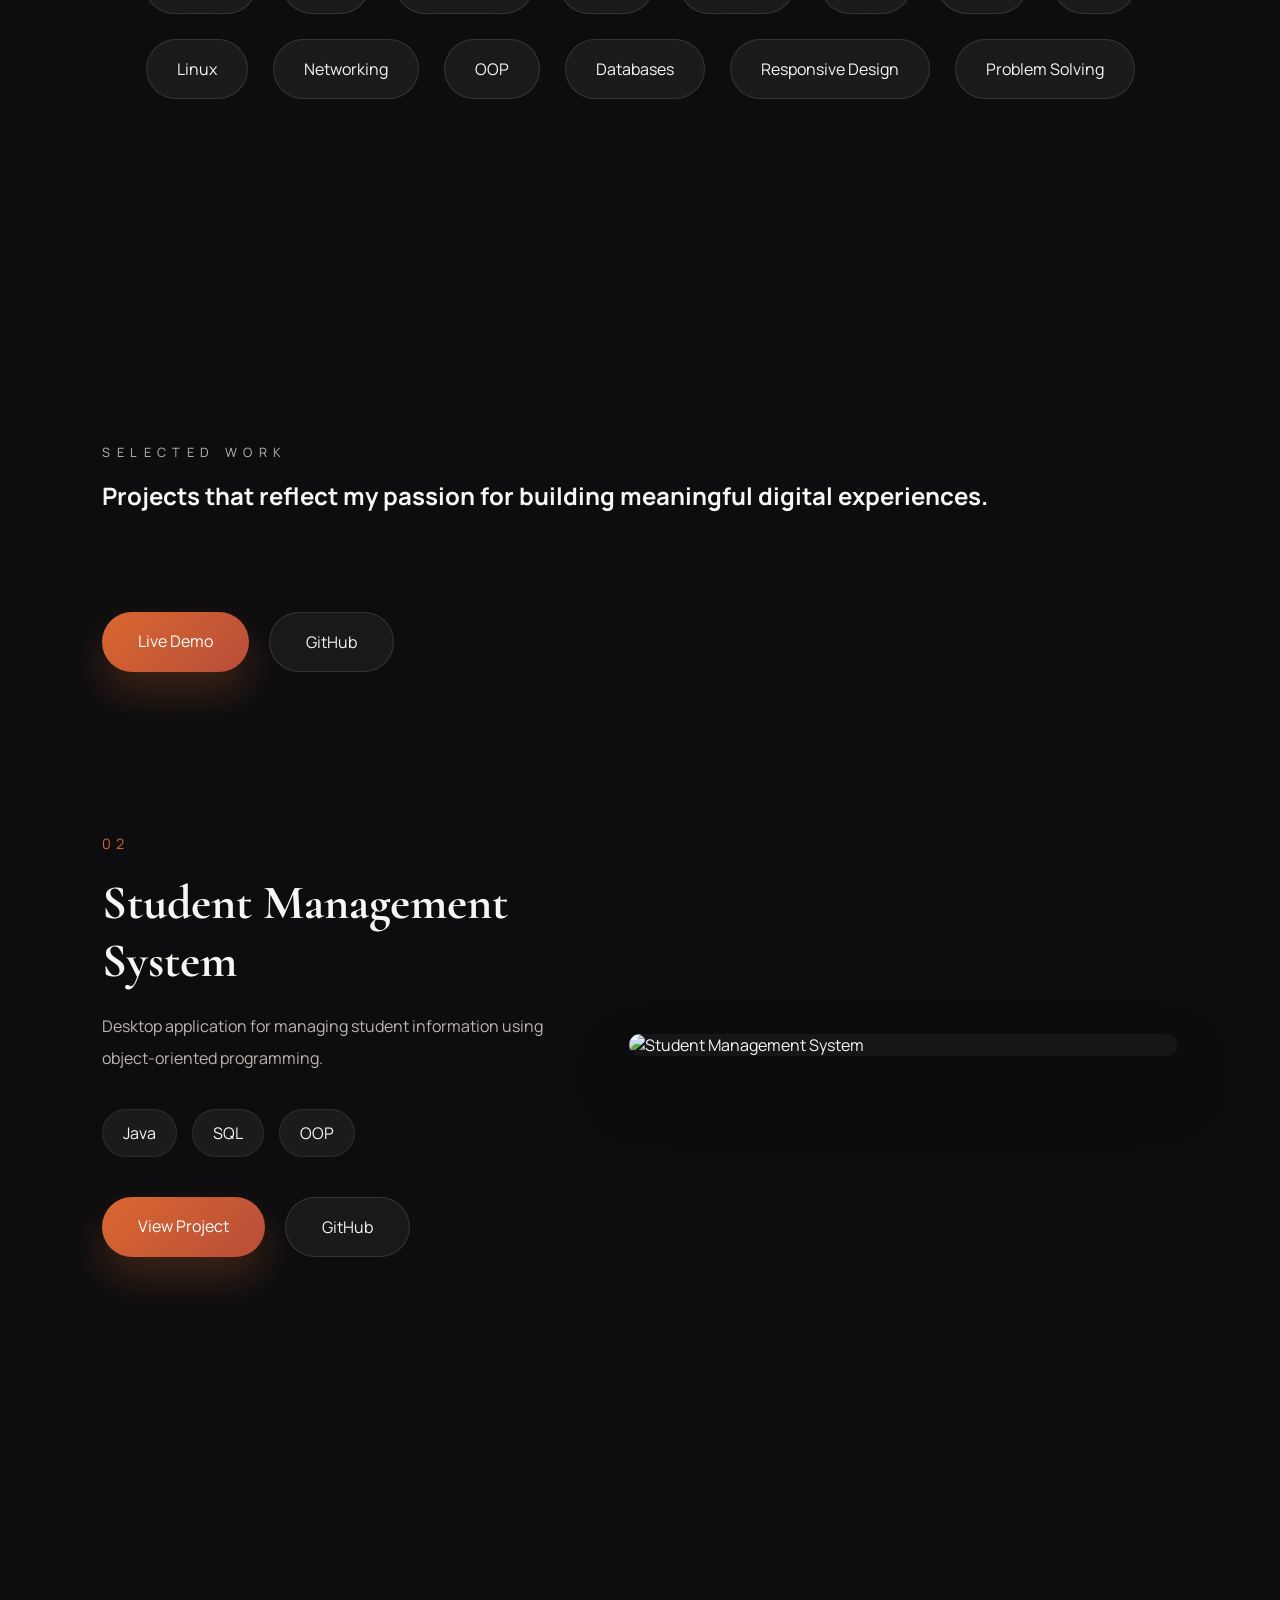
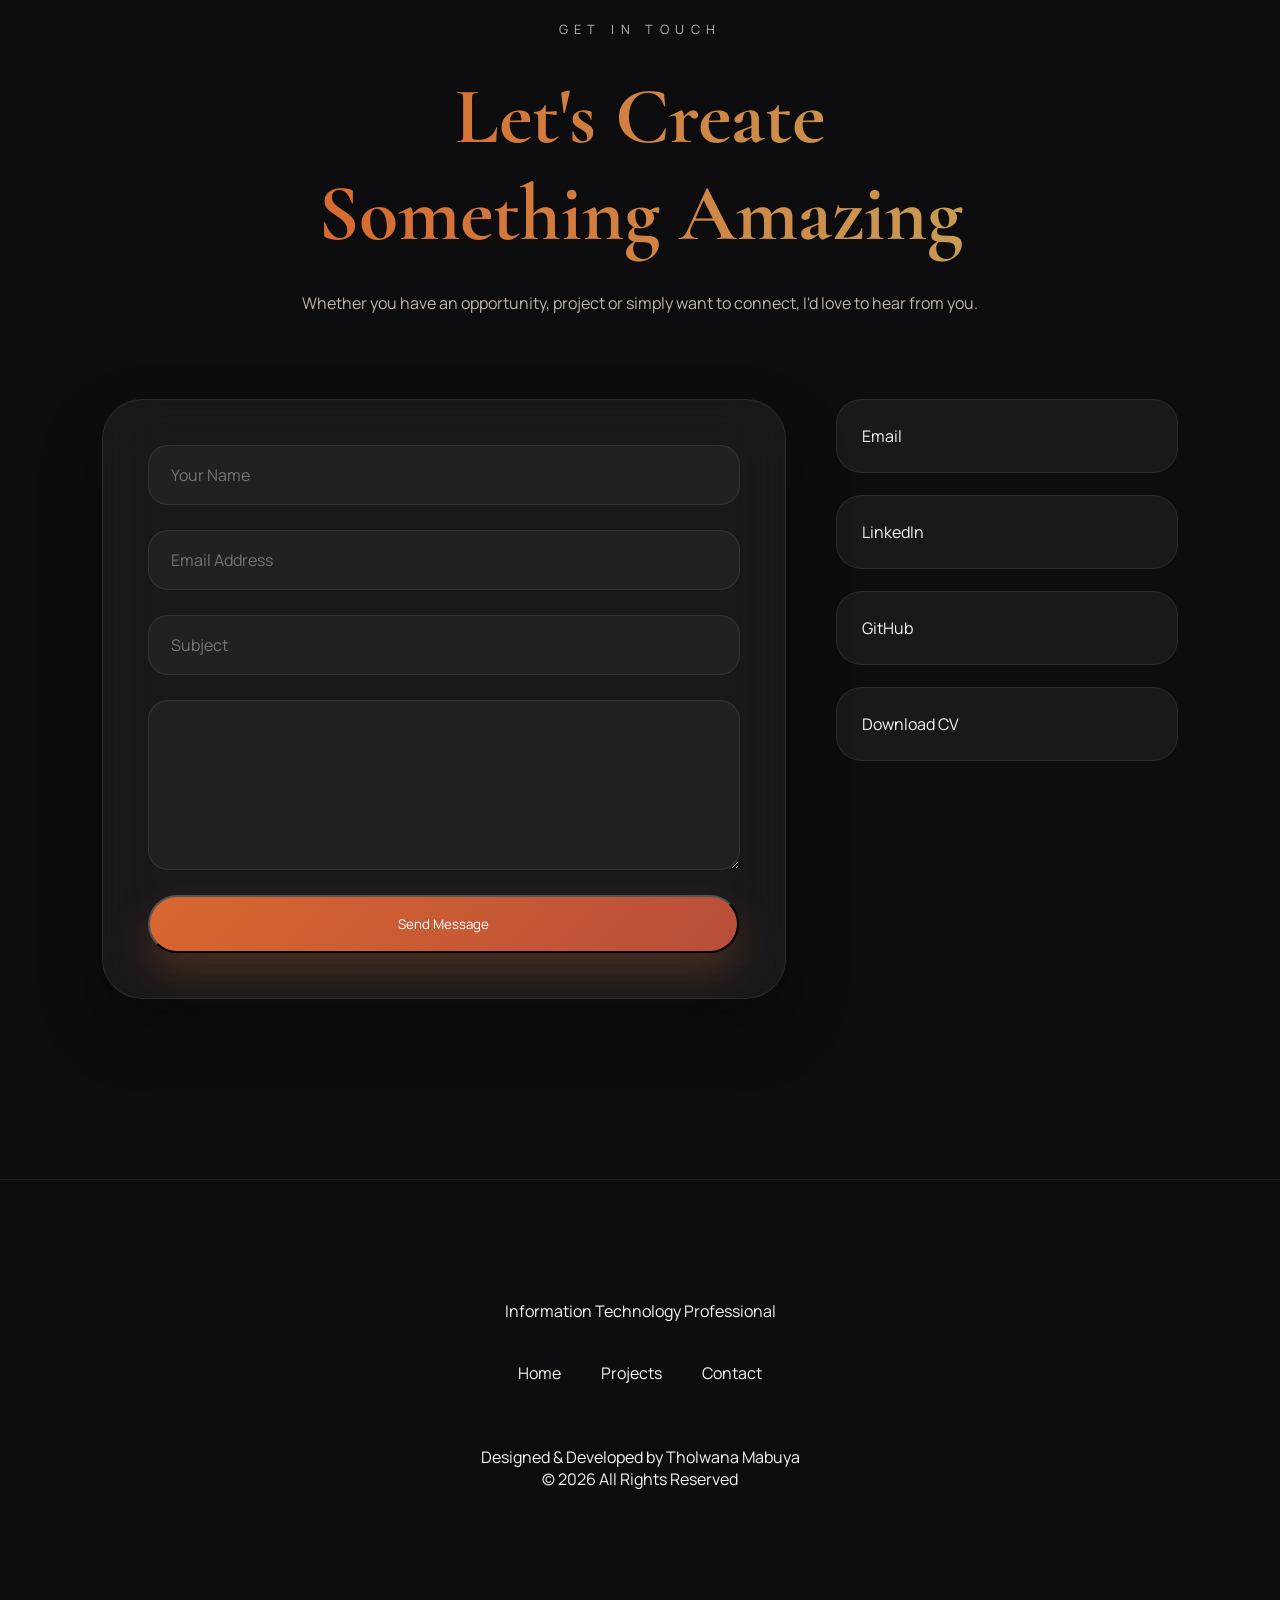
==== commit 3044c000: "edit progress bar" ====
--- a/IT-Portfolio/index.html
+++ b/IT-Portfolio/index.html
@@ -19,7 +19,8 @@
         <link rel="stylesheet" href="css/animations.css">
         <link rel="stylesheet" href="css/responsive.css">
         <link rel="stylesheet" href="css/background.css">
-        
+        <link rel="icon" type="image/x-icon" href="favicon.ico">
+
         <script src="https://cdnjs.cloudflare.com/ajax/libs/gsap/3.12.5/gsap.min.js"></script>
         <script src="https://cdnjs.cloudflare.com/ajax/libs/gsap/3.12.5/ScrollTrigger.min.js"></script>
 
--- a/IT-Portfolio/css/components.css
+++ b/IT-Portfolio/css/components.css
@@ -206,7 +206,7 @@
     display:flex;
     justify-content:space-between;
     align-items:center;
-    padding:18px 30px;
+    padding:6px 30px;
     z-index:999;
     backdrop-filter:blur(25px);
     background:rgba(255,255,255,.04);
@@ -484,7 +484,7 @@
 }
 
 .loader-progress{
-    height:100%;
+    height:170%;
     width:0;
     background:linear-gradient(90deg, var(--orange), var(--gold));
     animation:loading 2.5s forwards;
@@ -496,7 +496,7 @@
     left:0;
     height:3px;
     background:linear-gradient(90deg, var(--orange), var(--red));
-    width:0;
+    width:500;
     z-index:99999;
 }
 
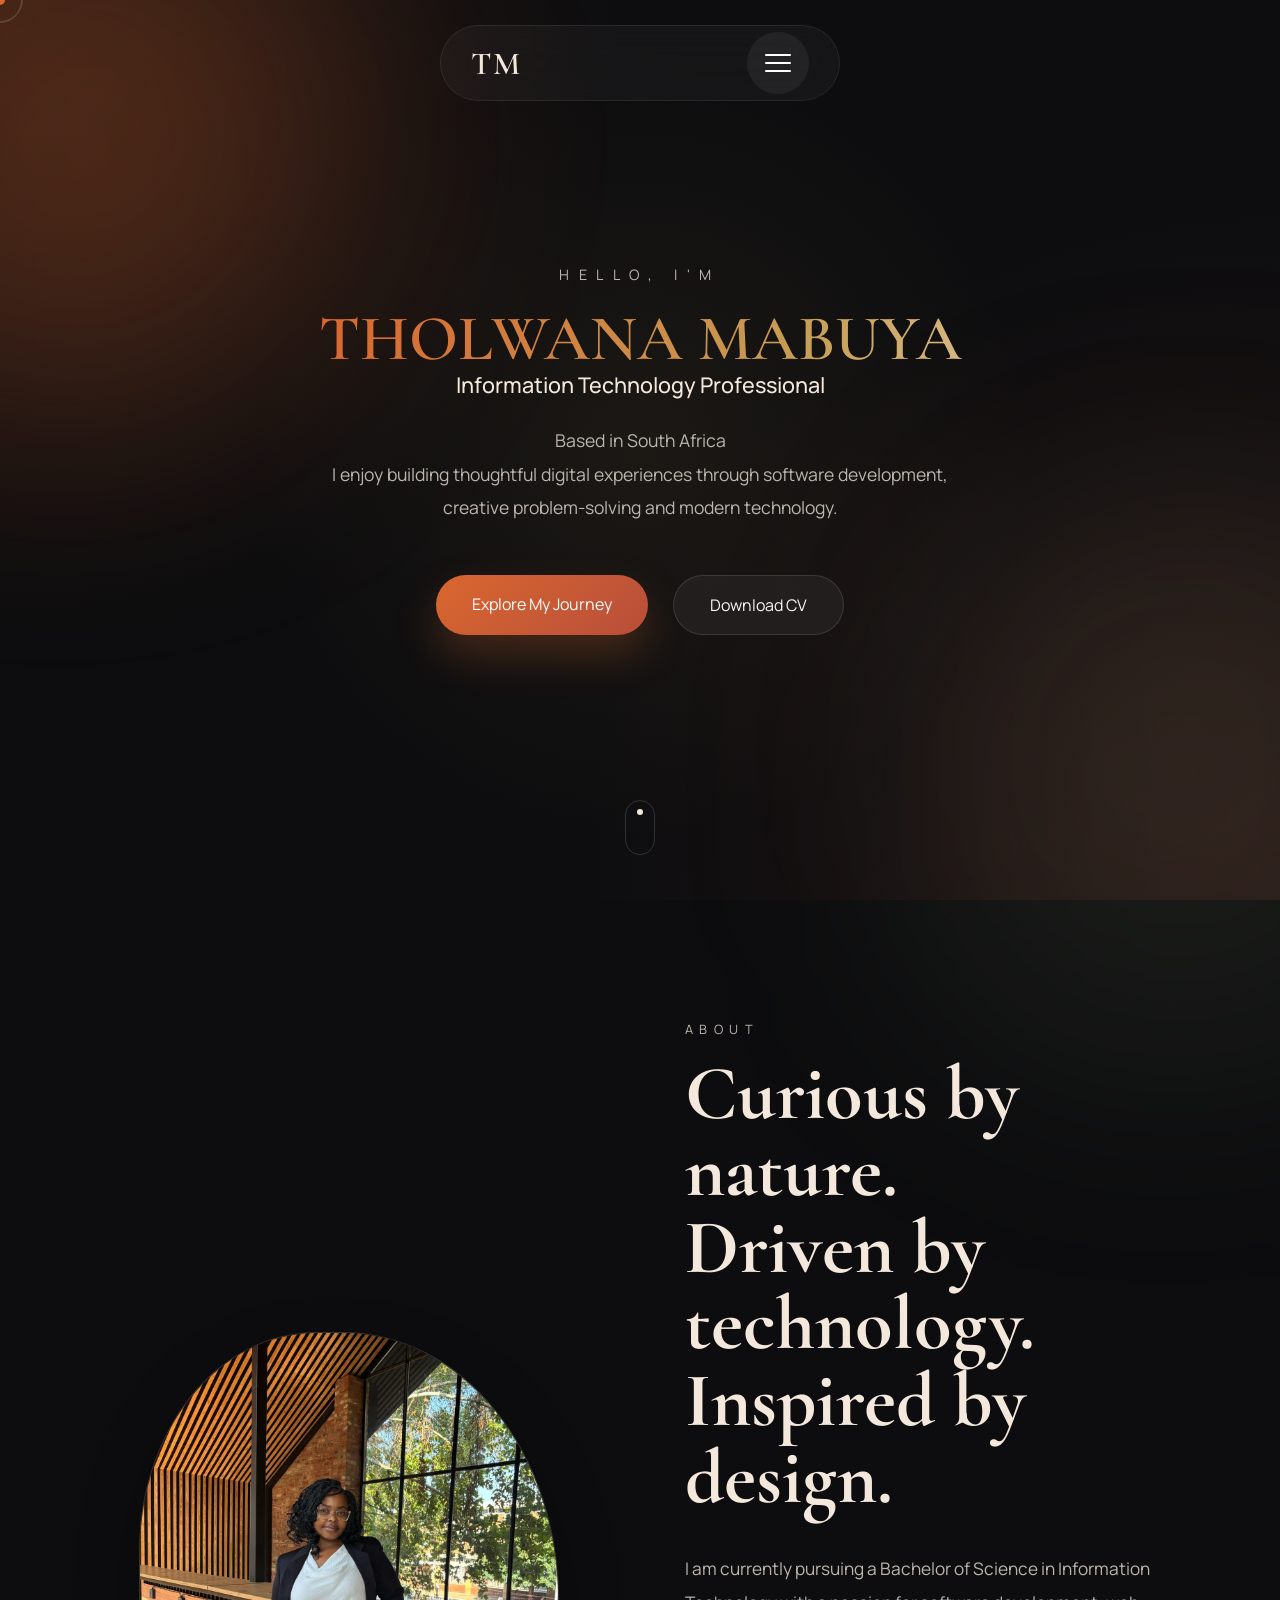
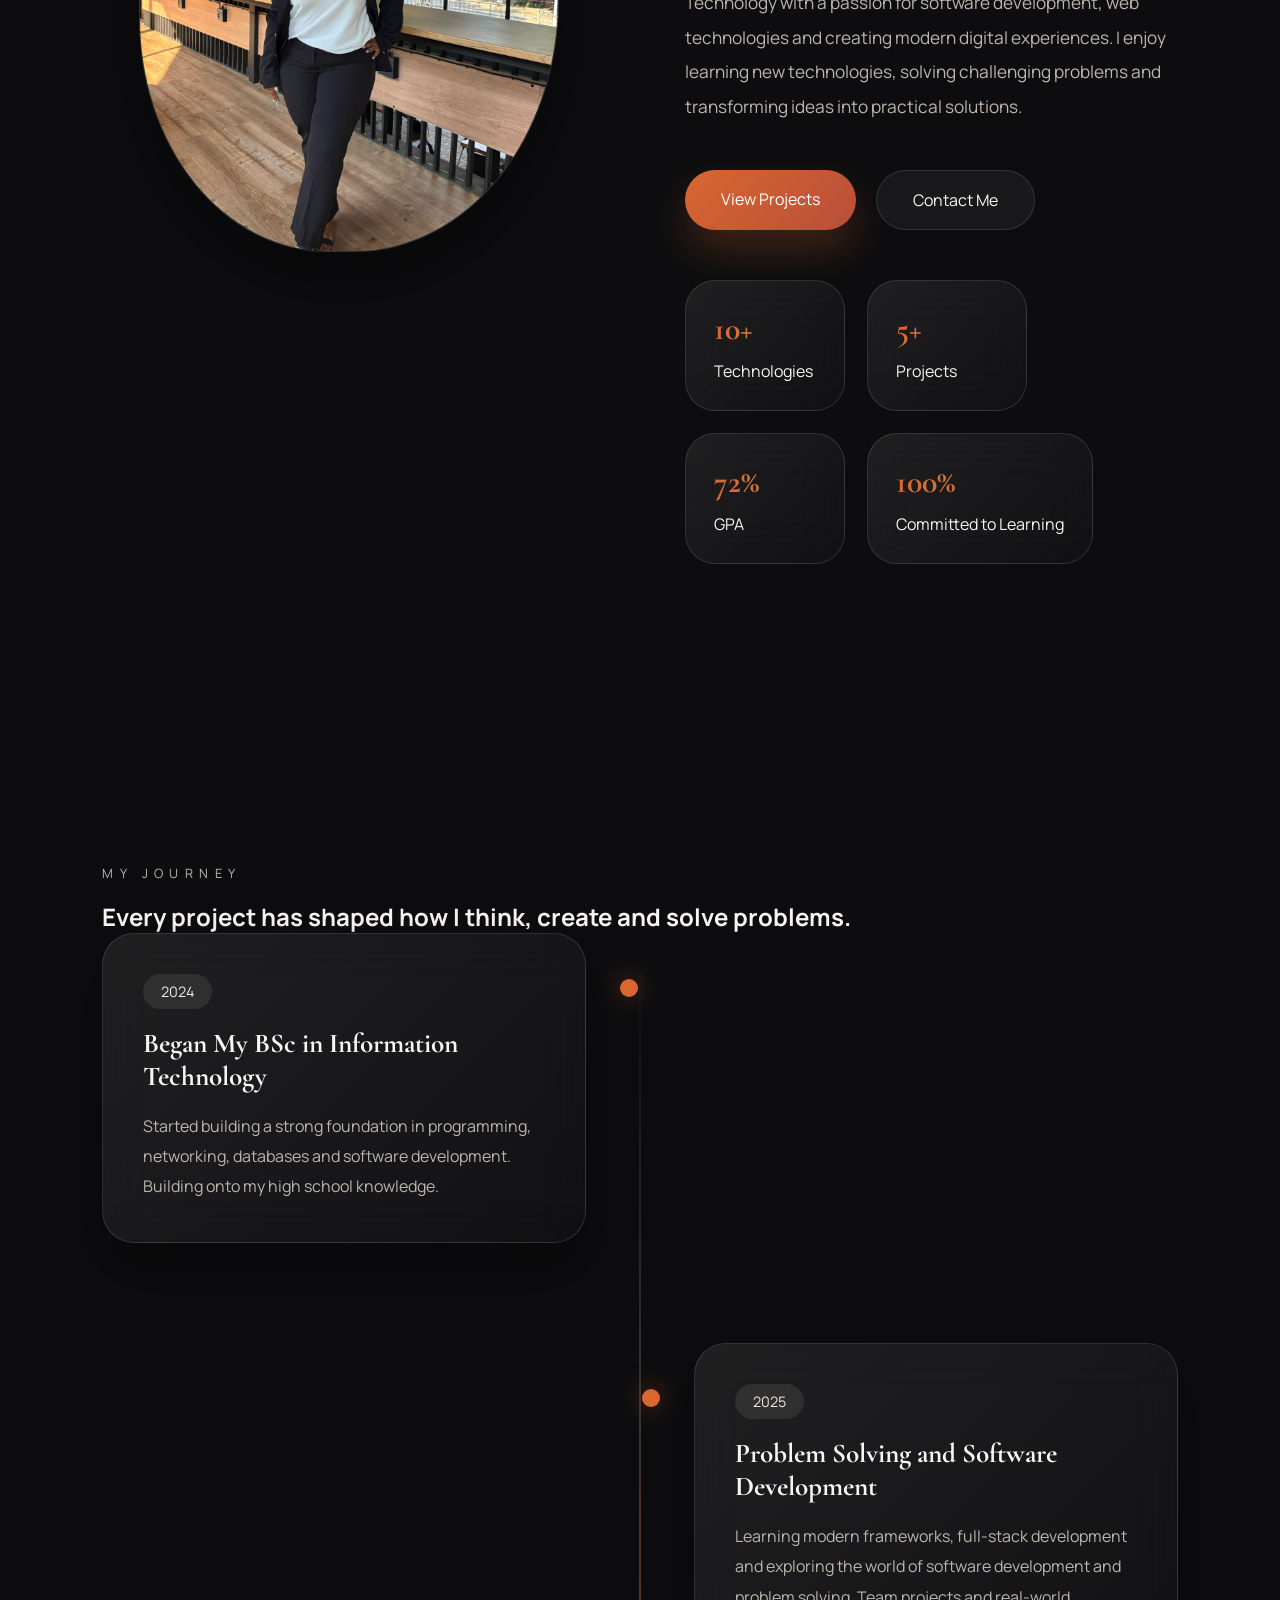
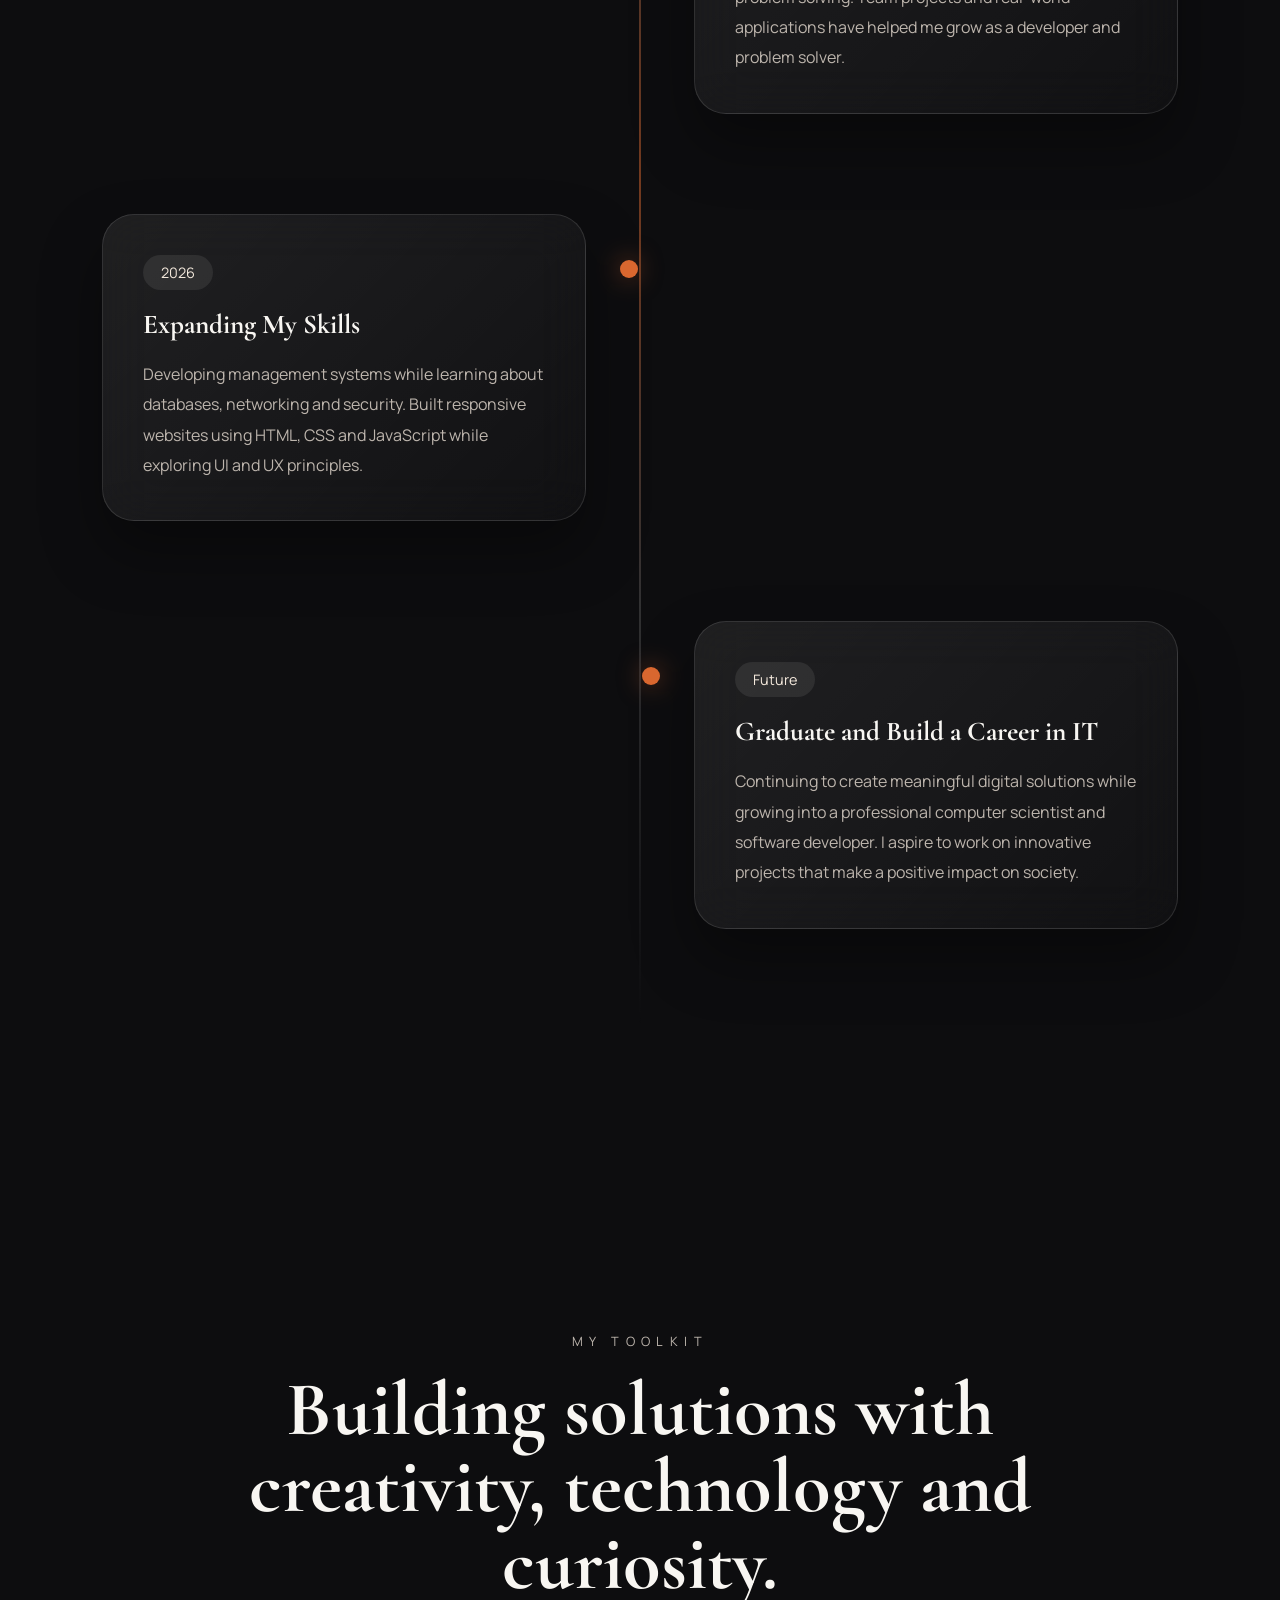
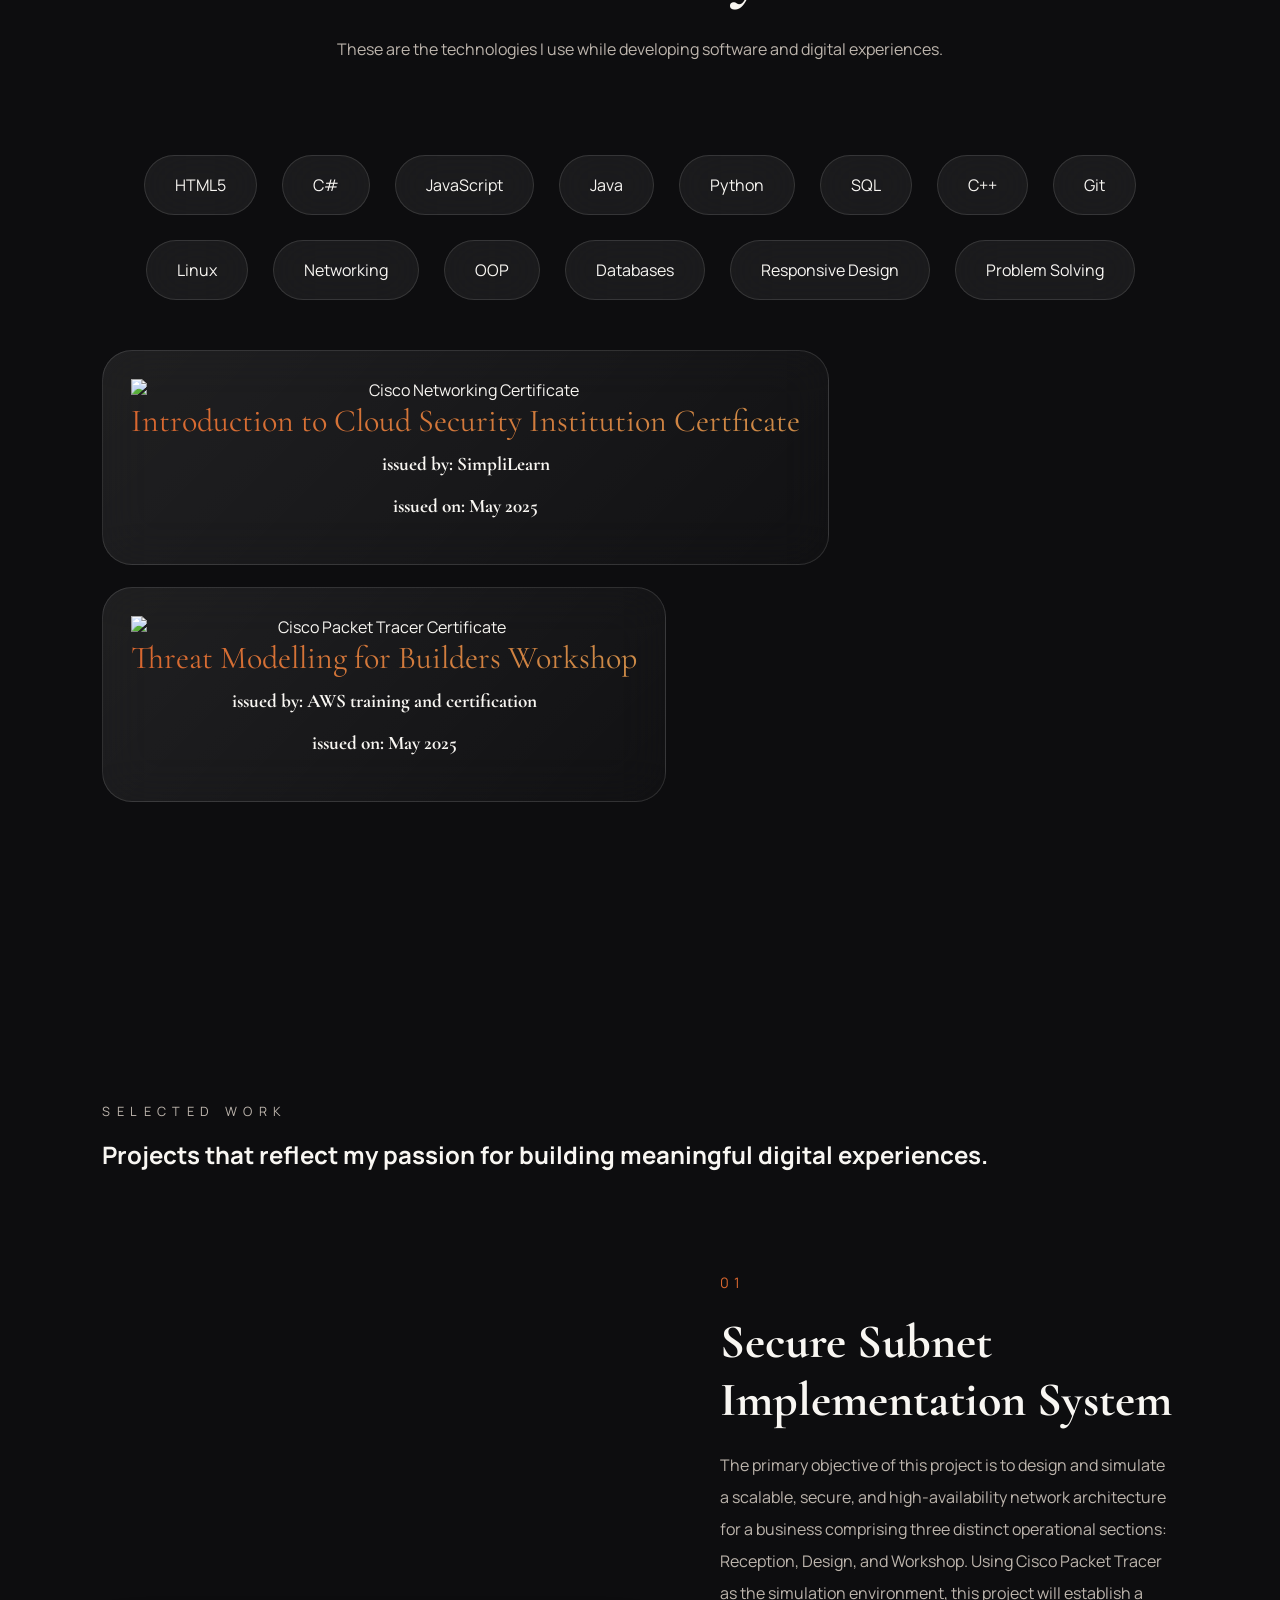
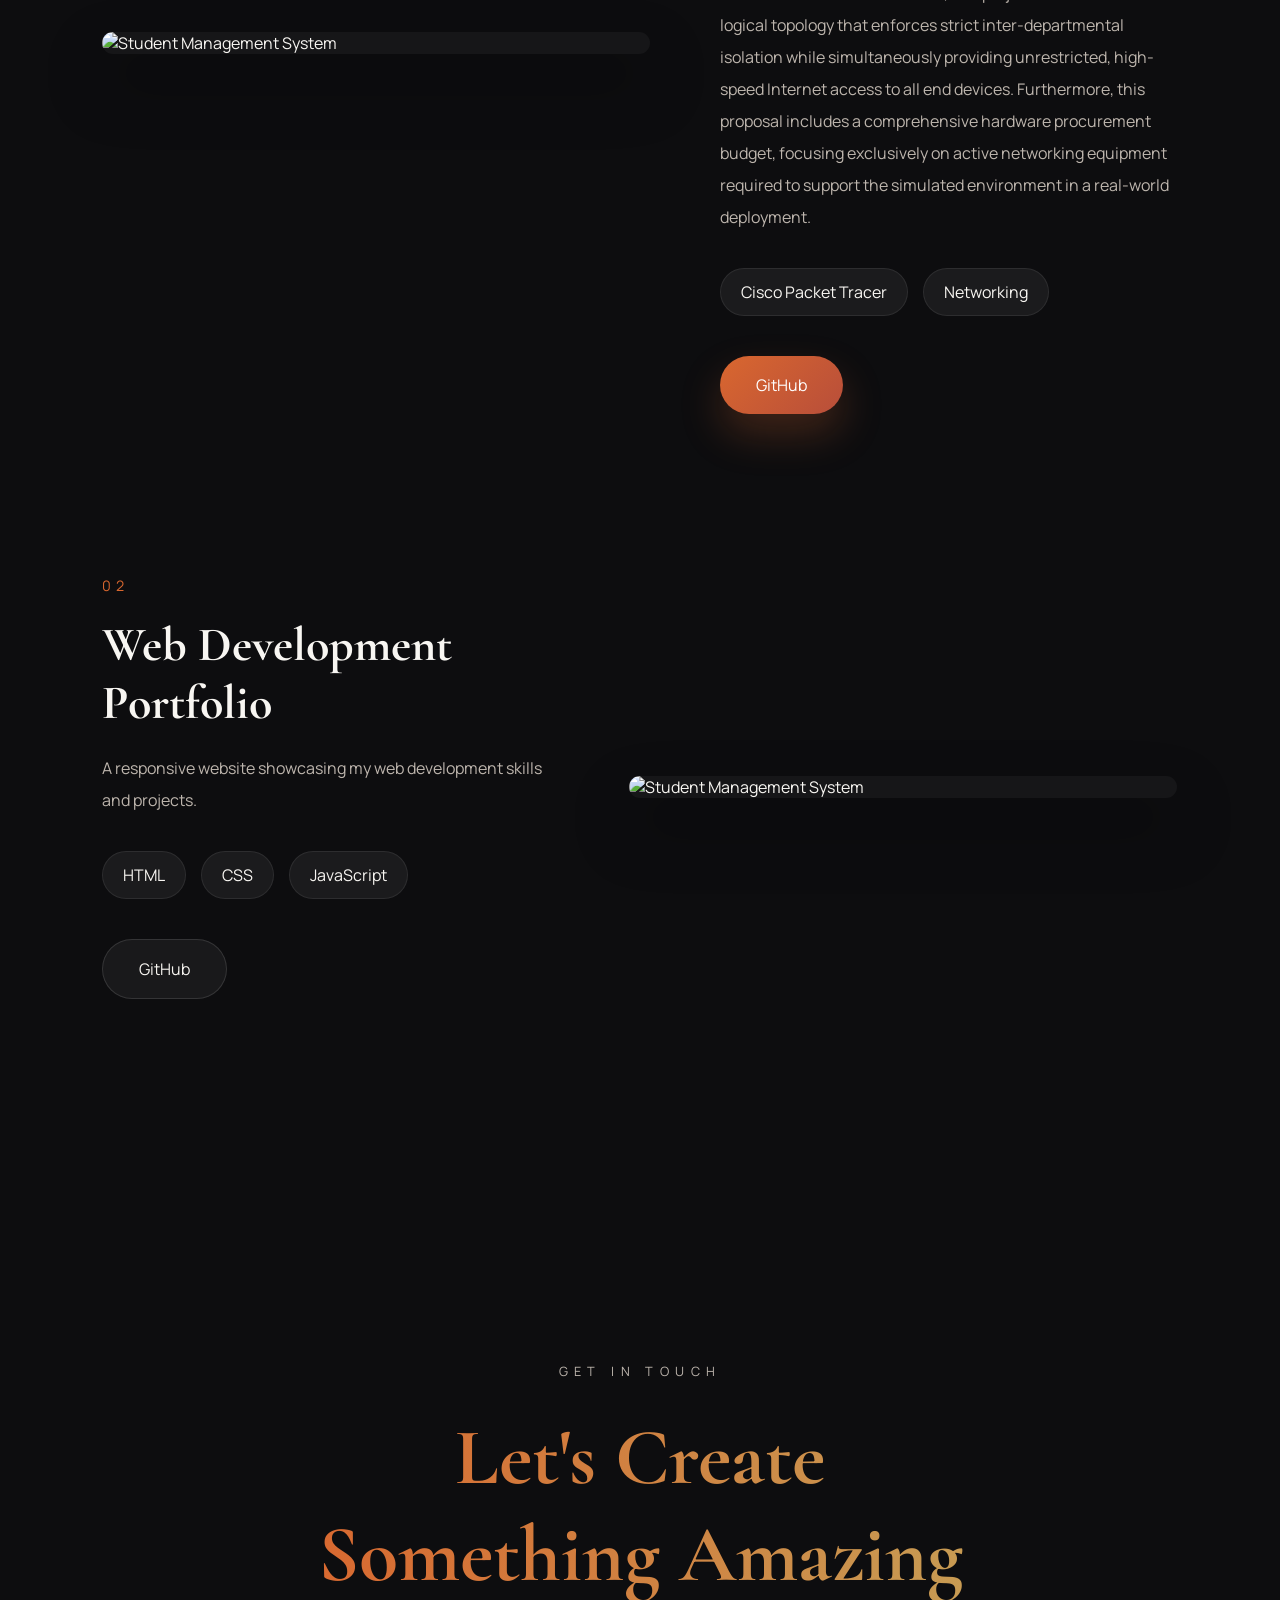
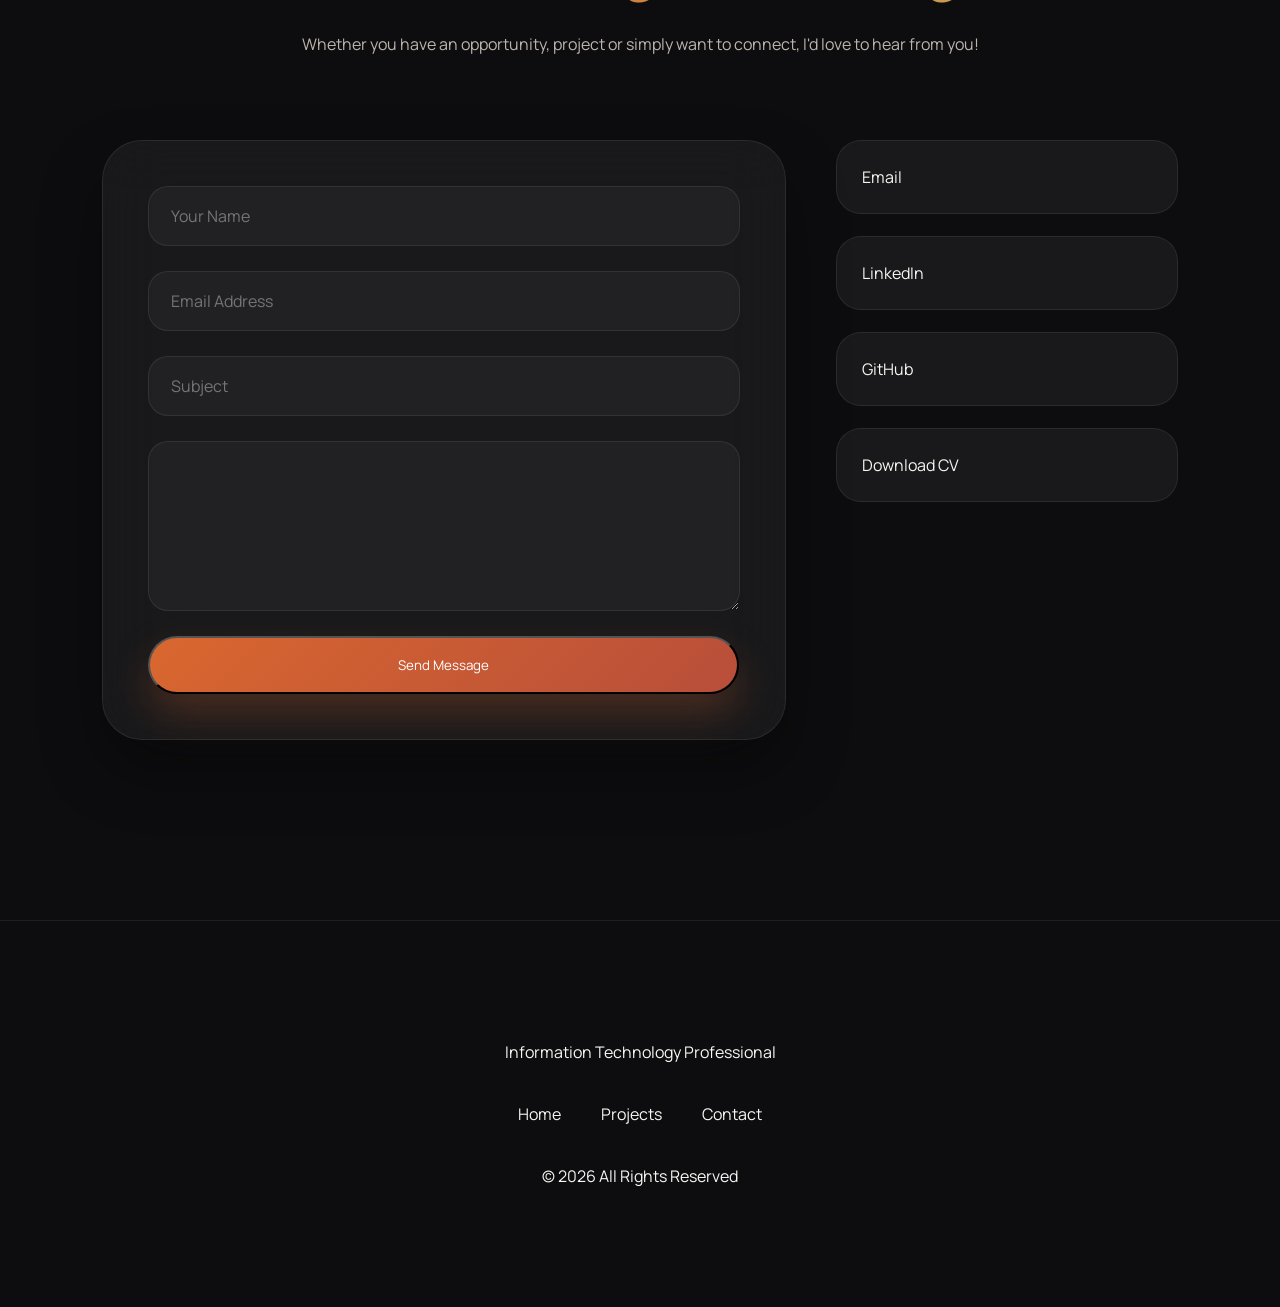
==== commit f159b486: "fonts and cards" ====
--- a/IT-Portfolio/index.html
+++ b/IT-Portfolio/index.html
@@ -87,7 +87,7 @@
                         Explore My Journey
                     </a>
                     <a
-                        href="resume/Resume.pdf"
+                        href="resume/Tholwana Mabuya CV.pdf"
                         download
                         class="secondary-btn magnetic ">
                         Download CV
@@ -150,9 +150,14 @@
                         <p>Projects</p>
                     </div>
                     <div class="stat-card">
+                        <h3>72%</h3>
+                        <p>GPA</p>
+                    </div>
+                    <div class="stat-card">
                         <h3>100%</h3>
                         <p>Committed to Learning</p>
                     </div>
+                    
                 </div>  
             </div>
         </section>
@@ -180,36 +185,39 @@
                     </p>
                 </article>
                 <article class="journey-card right">
-                    <span class="year">202</span>
+                    <span class="year">2025</span>
                     <h3>
-                        Problem Solving
+                        Problem Solving and Software Development
                     </h3>
                     <p>
-                        Learning modern frameworks,
-                        software engineering,
-                        cloud technologies and full-stack development.
+                        Learning modern frameworks, full-stack development 
+                        and exploring the world of software development and problem solving.
+                        Team projects and real-world applications have helped me grow as a developer and problem solver.
+
                     </p>
                 </article>
                 <article class="journey-card left">
-                    <span class="year">2025</span>
+                    <span class="year">2026</span>
                     <h3>
                         Expanding My Skills
                     </h3>
                     <p>
+                        Developing management systems while learning about databases, networking and security.
                         Built responsive websites using
                         HTML, CSS and JavaScript while exploring
-                        UI and UX principles..
+                        UI and UX principles.
                     </p>
                 </article>
                 <article class="journey-card right">
                     <span class="year">Future</span>
                     <h3>
-                        Graduate
+                        Graduate and Build a Career in IT
                     </h3>
                     <p>
                         Continuing to create meaningful digital
                         solutions while growing into a professional
-                        computer science.
+                        computer scientist and software developer. I aspire to work on 
+                        innovative projects that make a positive impact on society.
                     </p>
                 </article>
             </div>
@@ -245,6 +253,22 @@
                 <div class="skill">Responsive Design</div>
                 <div class="skill">Problem Solving</div>
             </div>
+            <div class="certificates">
+                <div class="certificate-card">
+                    <img src="assets/images/certificates/cisco1.jpg" alt="Cisco Networking Certificate">
+                    <p>Introduction to Cloud Security Institution Certficate</p>
+                    <h3>issued by: SimpliLearn</h3>
+                    <h3>issued on: May 2025</h3>
+                </div>
+                <div class="certificate-card">
+                    <img src="assets/images/certificates/cisco2.jpg" alt="Cisco Packet Tracer Certificate">
+                    <p>Threat Modelling for Builders Workshop</p>
+                    <h3>issued by: AWS training and certification</h3>
+                    <h3>issued on: May 2025</h3>
+                </div>
+        
+            </div>
+
         </section>
             
         <section id="projects">
@@ -259,17 +283,27 @@
             </div>
             <div class="projects-grid">
                 <!-- Project 1 -->
-                <article class="project-card"
-                    data-title="Portfolio Website"
-                    data-number="01"
-                    data-description="A modern interactive portfolio designed with cinematic animations."
-                    data-image="assets/images/project1.jpg"
-                    data-live="https://"
-                    data-github="https://github.com/"
-                    data-tags="HTML,CSS,JavaScript,GSAP">
+                <article class="project-card">
+                     <div class="project-image">
+                        <img
+                            src="assets/images/project2.jpg"
+                            alt="Student Management System">
+                    </div>
+                    <div class="project-content">
+                        <span class="project-number">01</span>
+                        <h3>
+                            Secure Subnet Implementation System
+                        </h3>
+                        <p>
+                            The primary objective of this project is to design and simulate a scalable, secure, and high-availability network architecture for a business comprising three distinct operational sections: Reception, Design, and Workshop. Using Cisco Packet Tracer as the simulation environment, this project will establish a logical topology that enforces strict inter-departmental isolation while simultaneously providing unrestricted, high-speed Internet access to all end devices. Furthermore, this proposal includes a comprehensive hardware procurement budget, 
+                            focusing exclusively on active networking equipment required to support the simulated environment in a real-world deployment.
+                        </p>
+                        <div class="project-tags">
+                            <span>Cisco Packet Tracer</span>
+                            <span>Networking</span>
+                        </div> 
                         <div class="project-buttons">
-                            <a href="#" class="primary-btn magnetic">Live Demo</a>
-                            <a href="#" class="secondary-btn magnetic">GitHub</a>
+                            <a href="https://github.com/TholwanaM/Cisco-Packet-tracer" class="primary-btn magnetic">GitHub</a>
                         </div>
                 </article>
                 <!-- Project 2 -->
@@ -282,20 +316,18 @@
                     <div class="project-content">
                         <span class="project-number">02</span>
                         <h3>
-                            Student Management System
+                            Web Development Portfolio
                         </h3>
                         <p>
-                            Desktop application for managing student
-                            information using object-oriented programming.
+                            A responsive website showcasing my web development skills and projects.
                         </p>
                         <div class="project-tags">
-                            <span>Java</span>
-                            <span>SQL</span>
-                            <span>OOP</span>
+                            <span>HTML</span>
+                            <span>CSS</span>
+                            <span>JavaScript</span>
                         </div>
                         <div class="project-buttons">
-                            <a href="#" class="primary-btn magnetic">View Project</a>
-                            <a href="#" class="secondary-btn magnetic">GitHub</a>
+                            <a href="https://github.com/TholwanaM/My-Virtual-CV" class="secondary-btn magnetic">GitHub</a>
                         </div>
                     </div>
                 </article>
@@ -313,7 +345,7 @@
                 <p>
                 Whether you have an opportunity,
                 project or simply want to connect,
-                I'd love to hear from you.
+                I'd love to hear from you!
                 </p>
             </div>
             <div class="contact-container">
@@ -342,7 +374,7 @@
                     <a href="mailto:mabuyabt@gmail.com">
                     Email
                     </a>
-                    <a href="https://www.linkedin.com/in/tholwanamabuya" target="_blank" rel="noopener">
+                    <a href="https://www.linkedin.com/in/tholwana-mabuya/" target="_blank" rel="noopener">
                     LinkedIn
                     </a>
                     <a href="https://github.com/TholwanaM" target="_blank" rel="noopener">
@@ -370,7 +402,7 @@
                 <div class="menuFooter">
                     <a href="resume/Tholwana%20Mabuya%20CV.pdf" download>Download CV</a>
                     <br><a href="https://github.com/TholwanaM">GitHub</a>
-                    <br><a href="https://linkedin.com/tholwanamabuya">LinkedIn</a>
+                    <br><a href="https://linkedin.com/in/tholwana-mabuya/">LinkedIn</a>
                 </div>
             </div>
         </div>
@@ -411,7 +443,7 @@
             <a href="#contact">Contact</a>
             </div>
             <p>
-                <br> Designed & Developed by Tholwana Mabuya
+               <!-- <br> Designed & Developed by Tholwana Mabuya-->
             </p>
             <p>
                 © 2026 All Rights Reserved
@@ -444,7 +476,7 @@
             <li data-link="#contact">Contact</li>
             <li data-link="resume/Tholwana%20Mabuya%20CV.pdf">Download CV</li>
             <li data-link="https://github.com/TholwanaM">GitHub</li>
-            <li data-link="https://linkedin.com/in/tholwanamabuya">LinkedIn</li>
+            <li data-link="https://linkedin.com/in/tholwana-mabuya/">LinkedIn</li>
         </ul>
     </div>
 </div>
--- a/IT-Portfolio/css/layout.css
+++ b/IT-Portfolio/css/layout.css
@@ -405,10 +405,59 @@
     perspective:1200px;
 }
 
-
-
-
-
-
-
-
+.certficate-card{
+    transform-style:preserve-3d;
+    perspective:1200px;
+}
+
+#certificates{
+    padding-top:180px;
+    padding-bottom:180px;
+}
+
+.certificates{
+    display:flex;
+    gap:22px;
+    margin-top:50px;
+    flex-wrap:wrap;
+}
+
+.certificate-card{
+    padding:28px;
+    min-width:160px;
+    border-radius:30px;
+    background:linear-gradient( 135deg,rgba(255,255,255,.08),rgba(255,255,255,.02));
+    backdrop-filter:blur(25px);
+    border:1px solid rgba(255,255,255,.12);
+    transition:.4s;
+}
+
+.certificate-card:hover{
+    transform:translateY(-8px);
+    border-color:rgba(217,103,47,.5);
+}
+
+.certificate-card p{
+    font-size:2rem;
+    font-family:"Cormorant Garamond",serif;
+    margin-bottom:12px;
+    background:linear-gradient(90deg, var(--orange), var(--gold), var(--red));
+    background-size:300%;
+    -webkit-background-clip:text;
+    -webkit-text-fill-color:transparent;
+    animation:titleGradient 10s linear infinite;
+}
+
+.certificate-card h3{
+    font-size:1.2rem;
+    font-family:"Cormorant Garamond";
+    margin-bottom:18px;
+}
+
+
+
+
+
+
+
+
--- a/IT-Portfolio/css/components.css
+++ b/IT-Portfolio/css/components.css
@@ -202,7 +202,7 @@
     top:25px;
     left:50%;
     transform:translateX(-50%);
-    width:min(92%,1400px);
+    width:min(99%,400px);
     display:flex;
     justify-content:space-between;
     align-items:center;
@@ -567,3 +567,18 @@
     padding-left:40px;
     color:var(--orange);
 }
+
+#certificateOverlay{
+    position:fixed;
+    inset:0;
+    background:rgba(0,0,0,.75);
+    backdrop-filter:blur(30px);
+    display:flex;
+    justify-content:center;
+    align-items:center;
+    opacity:0;
+    pointer-events:none;
+    transition:.6s;
+    z-index:9999;
+}
+
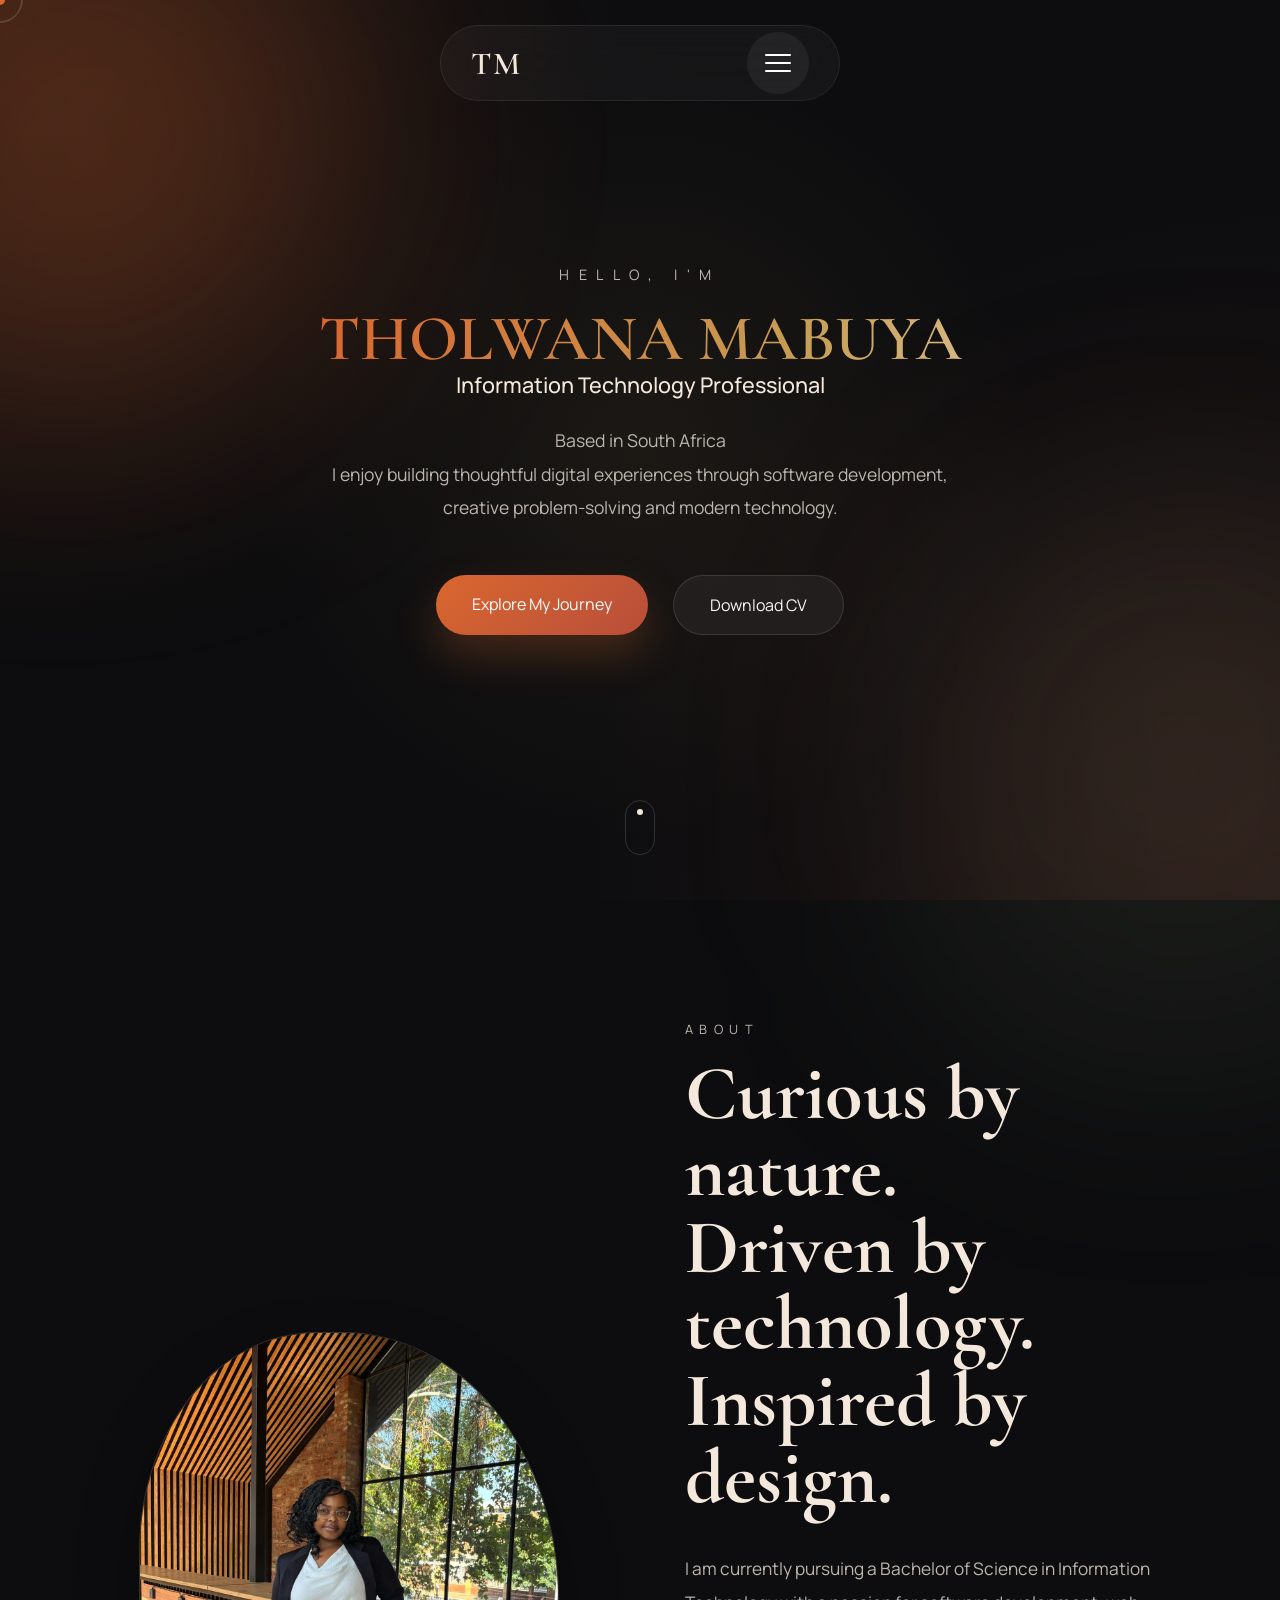
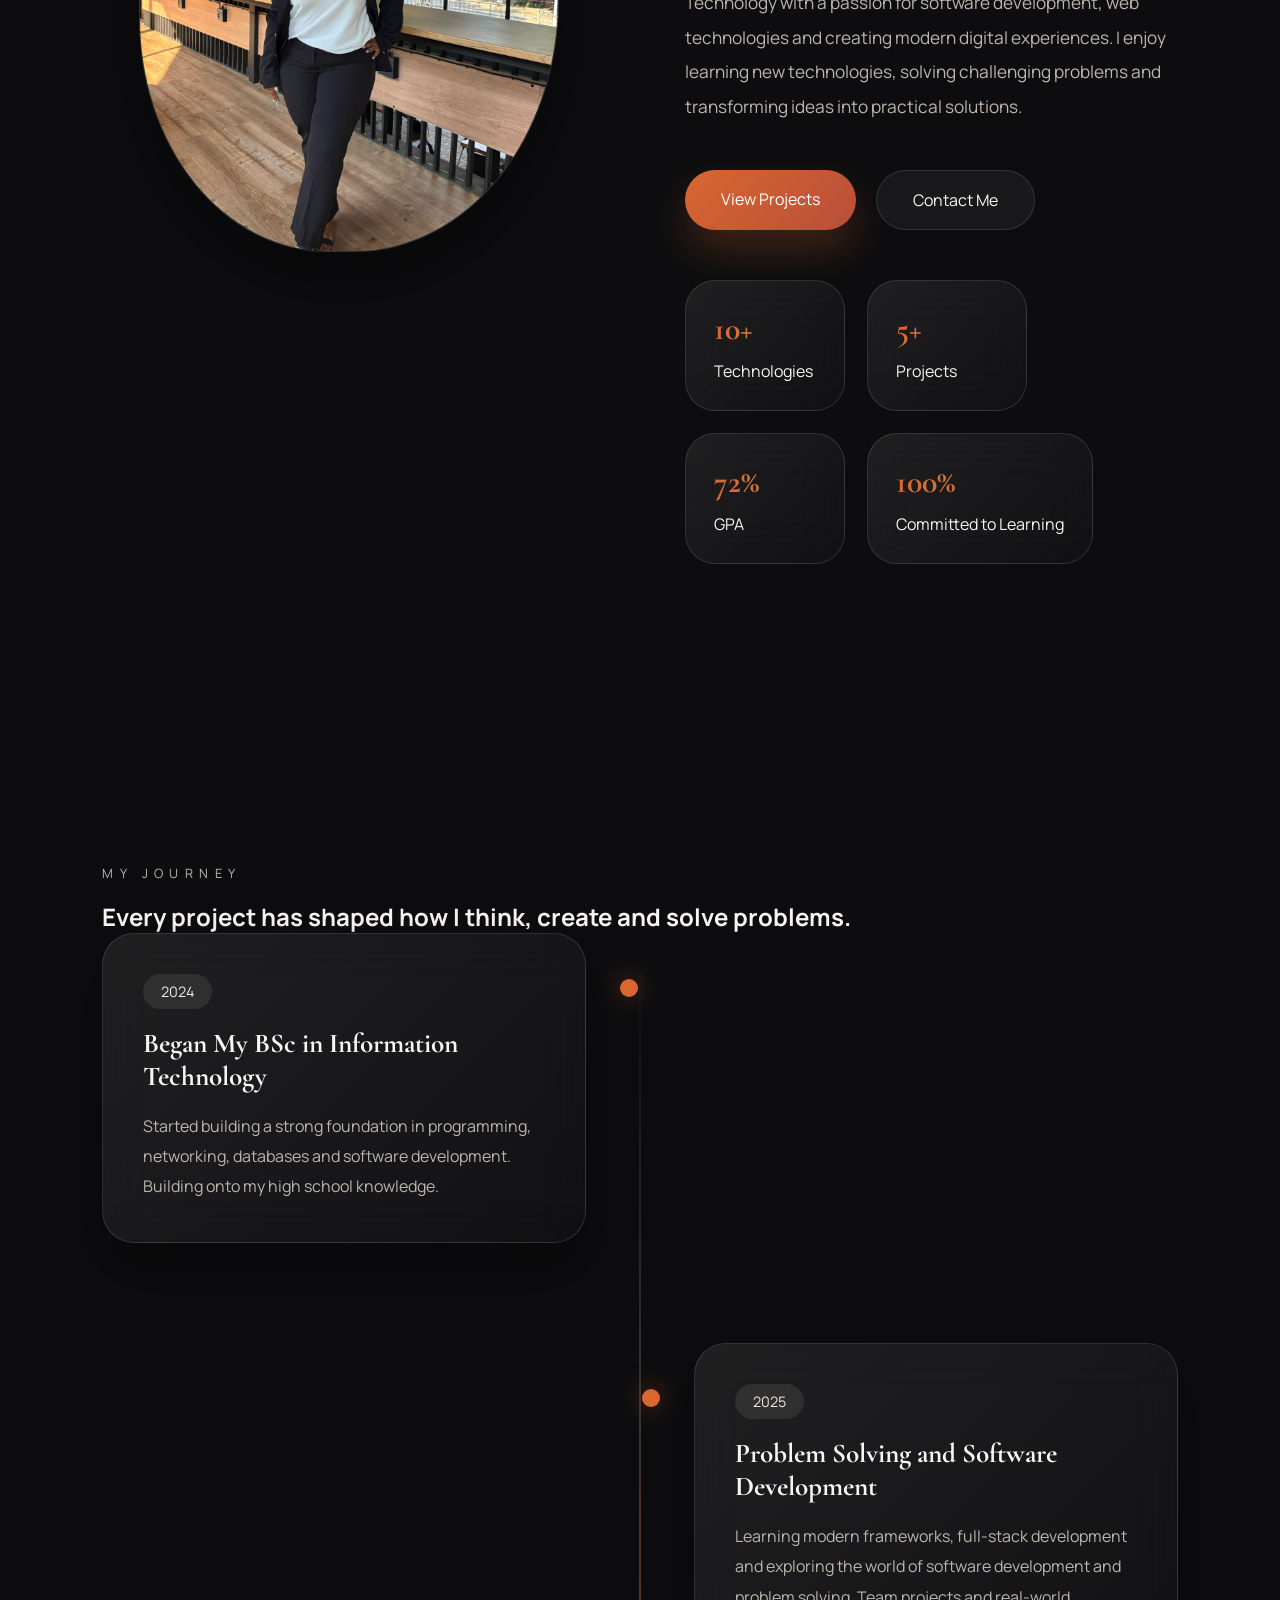
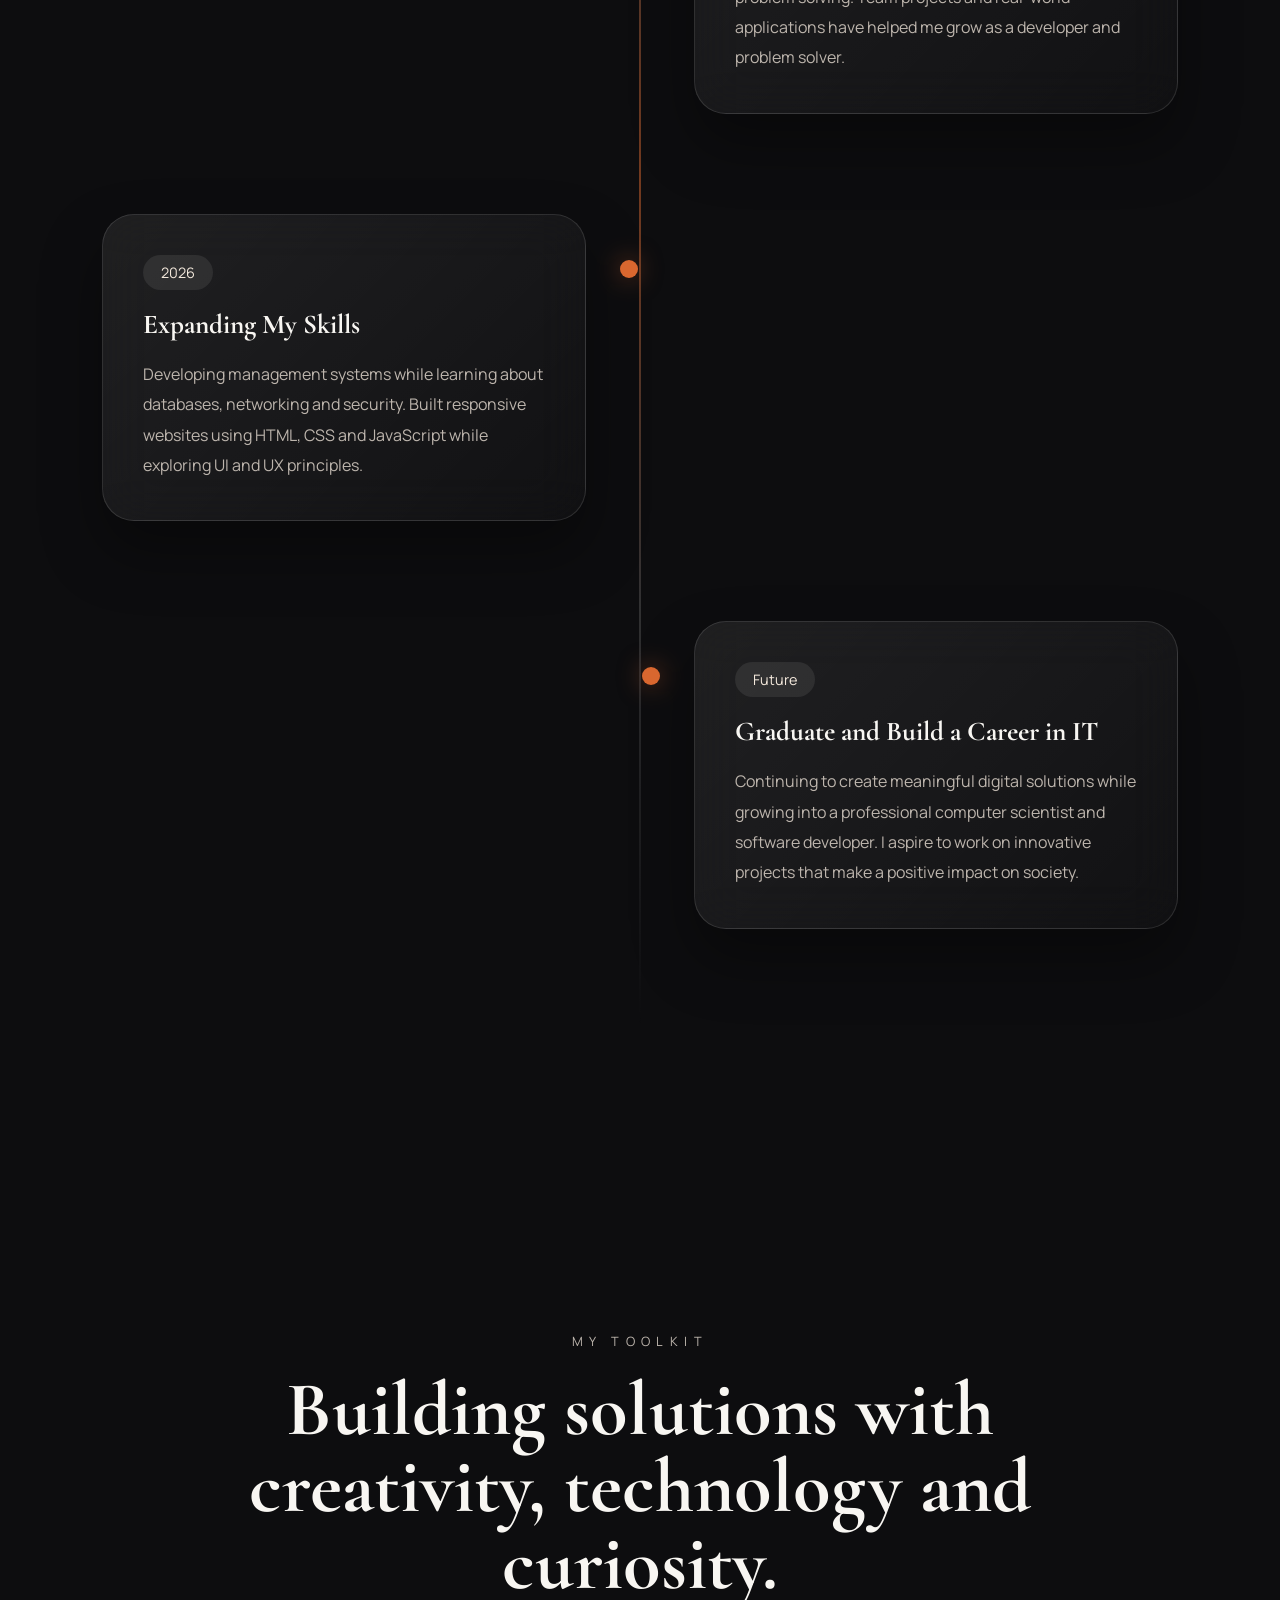
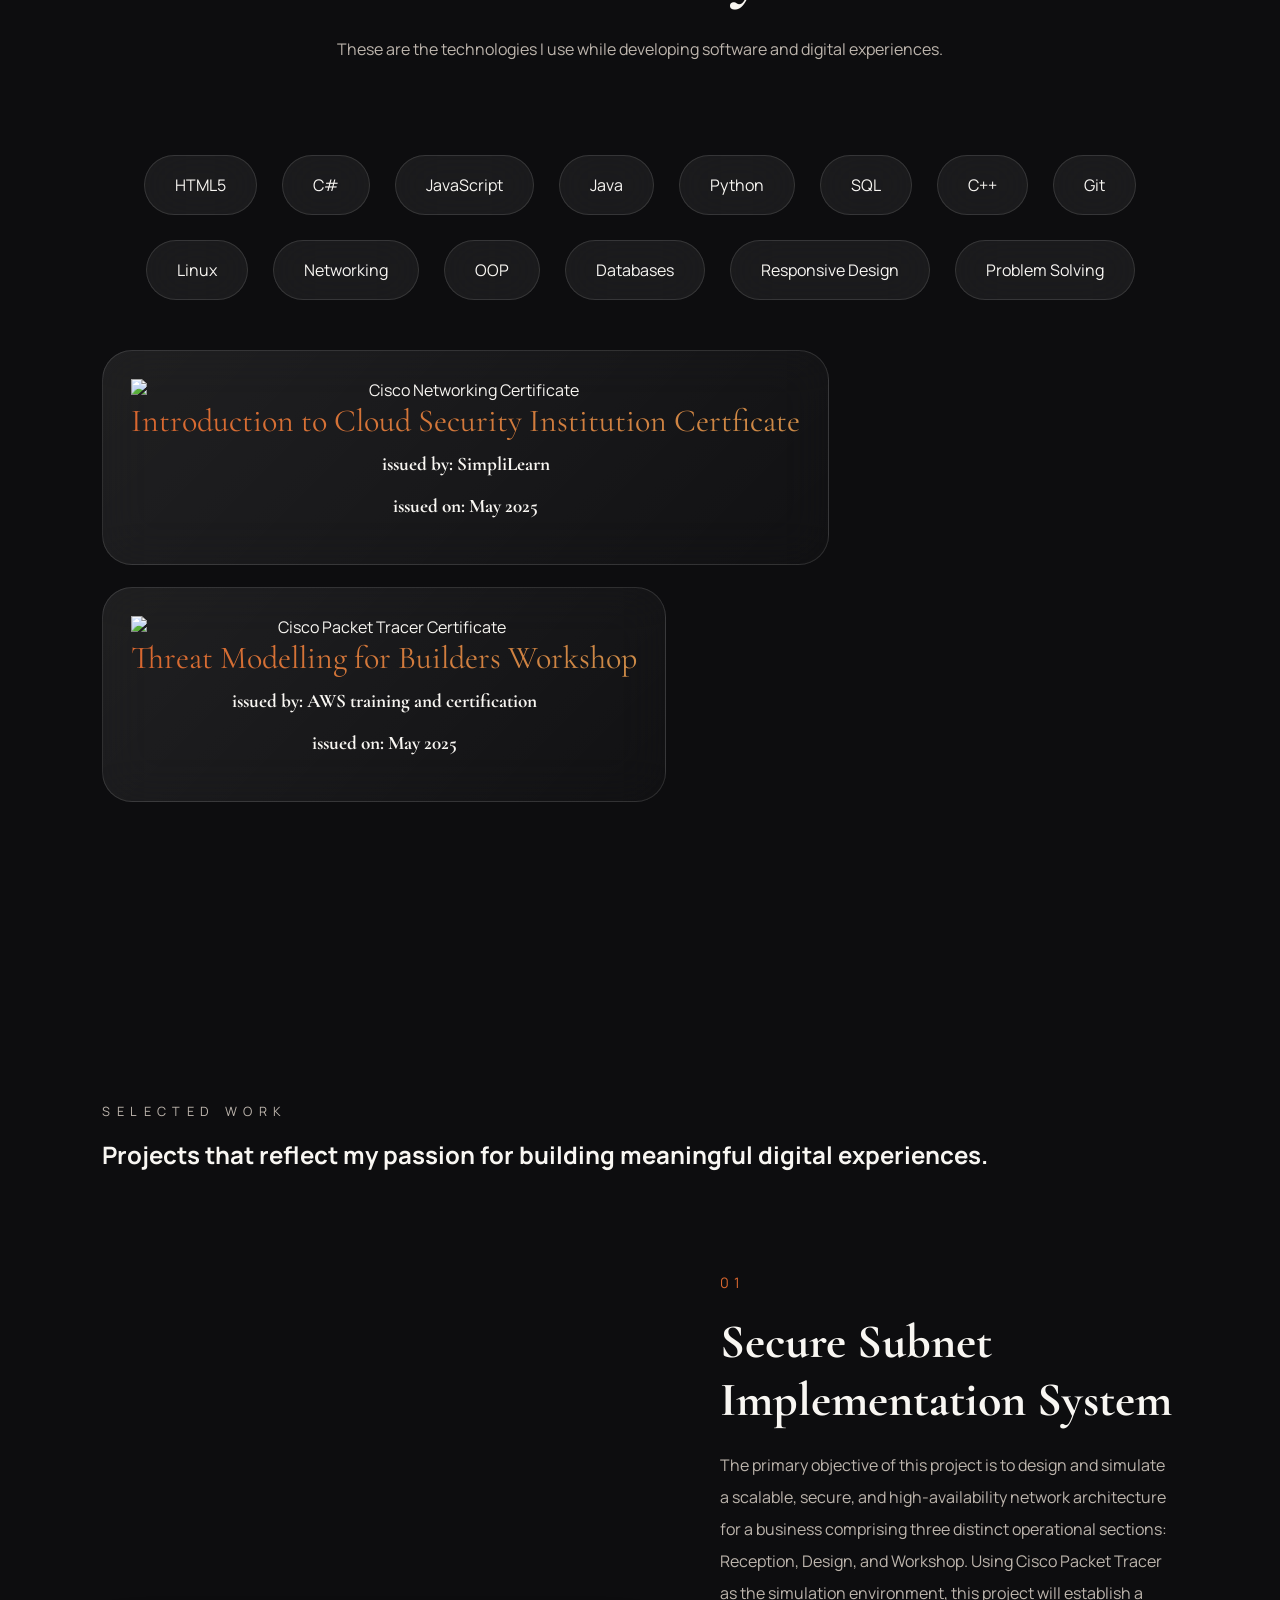
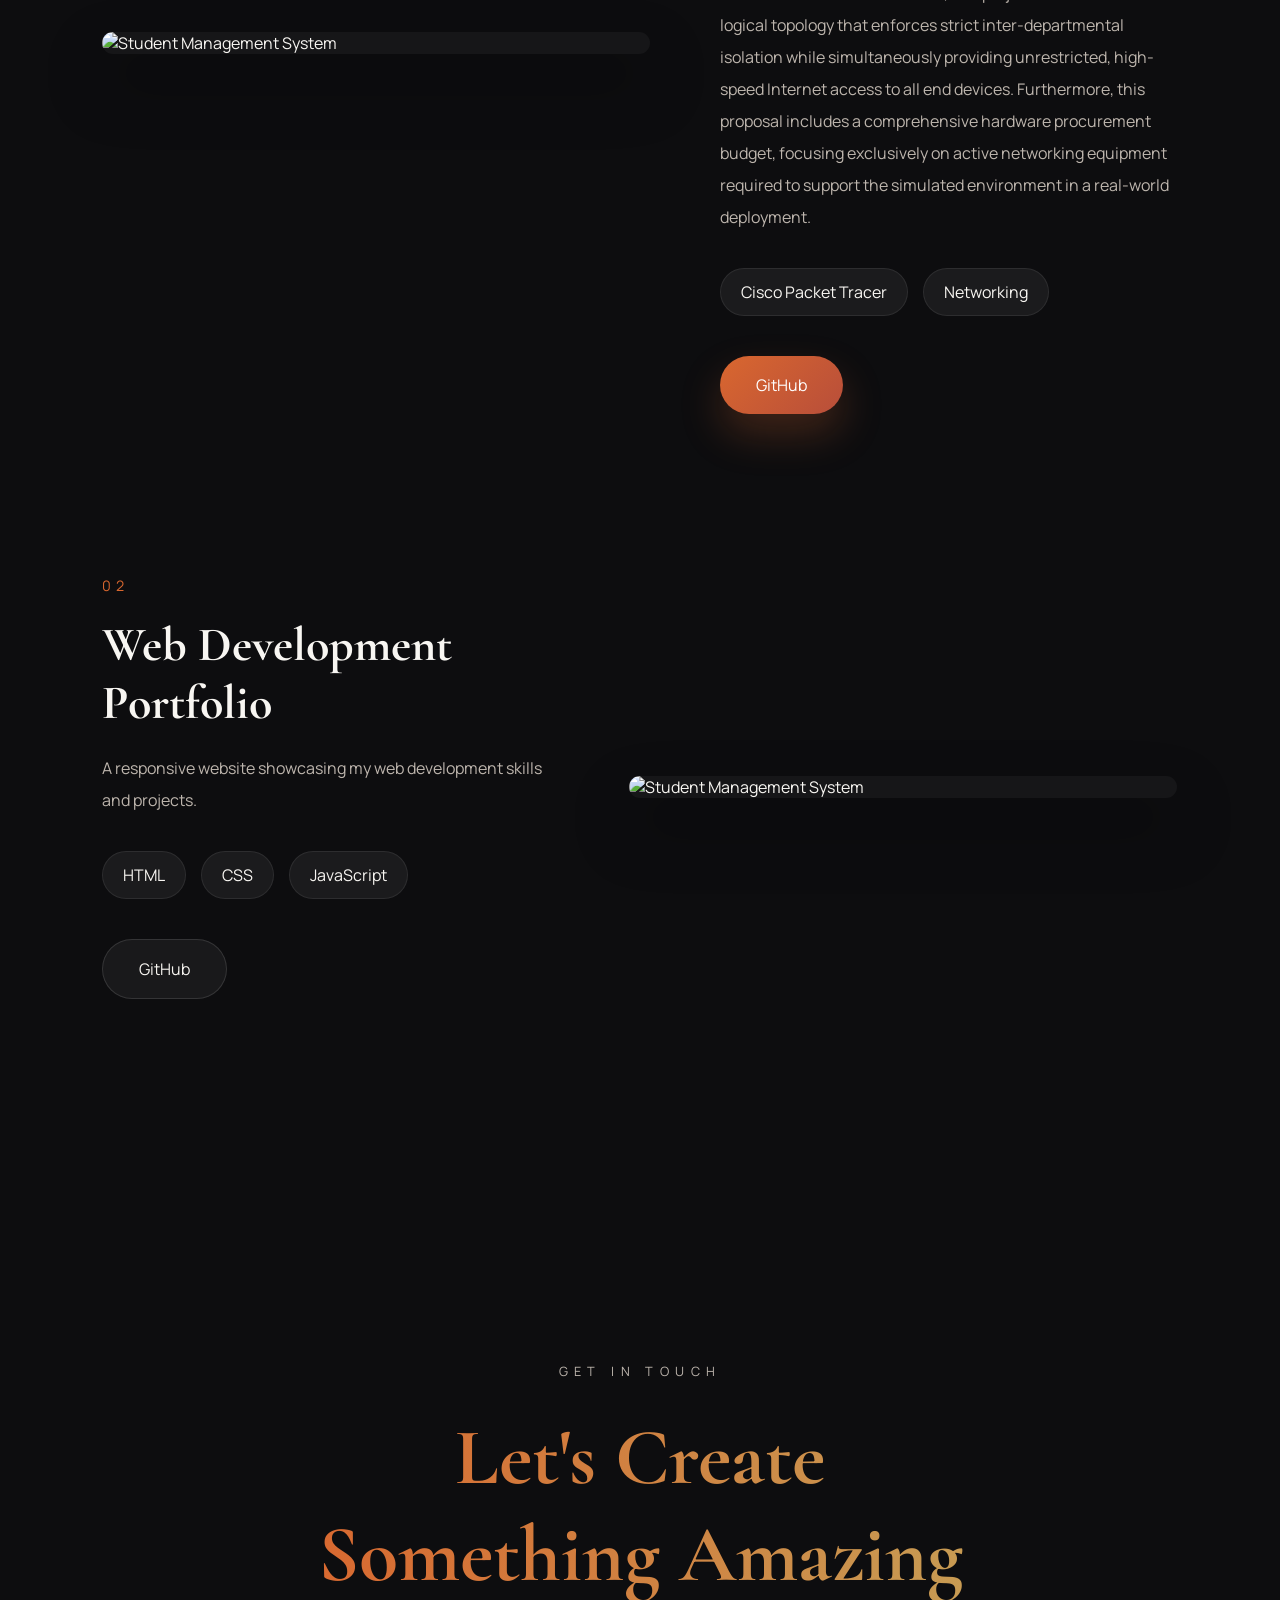
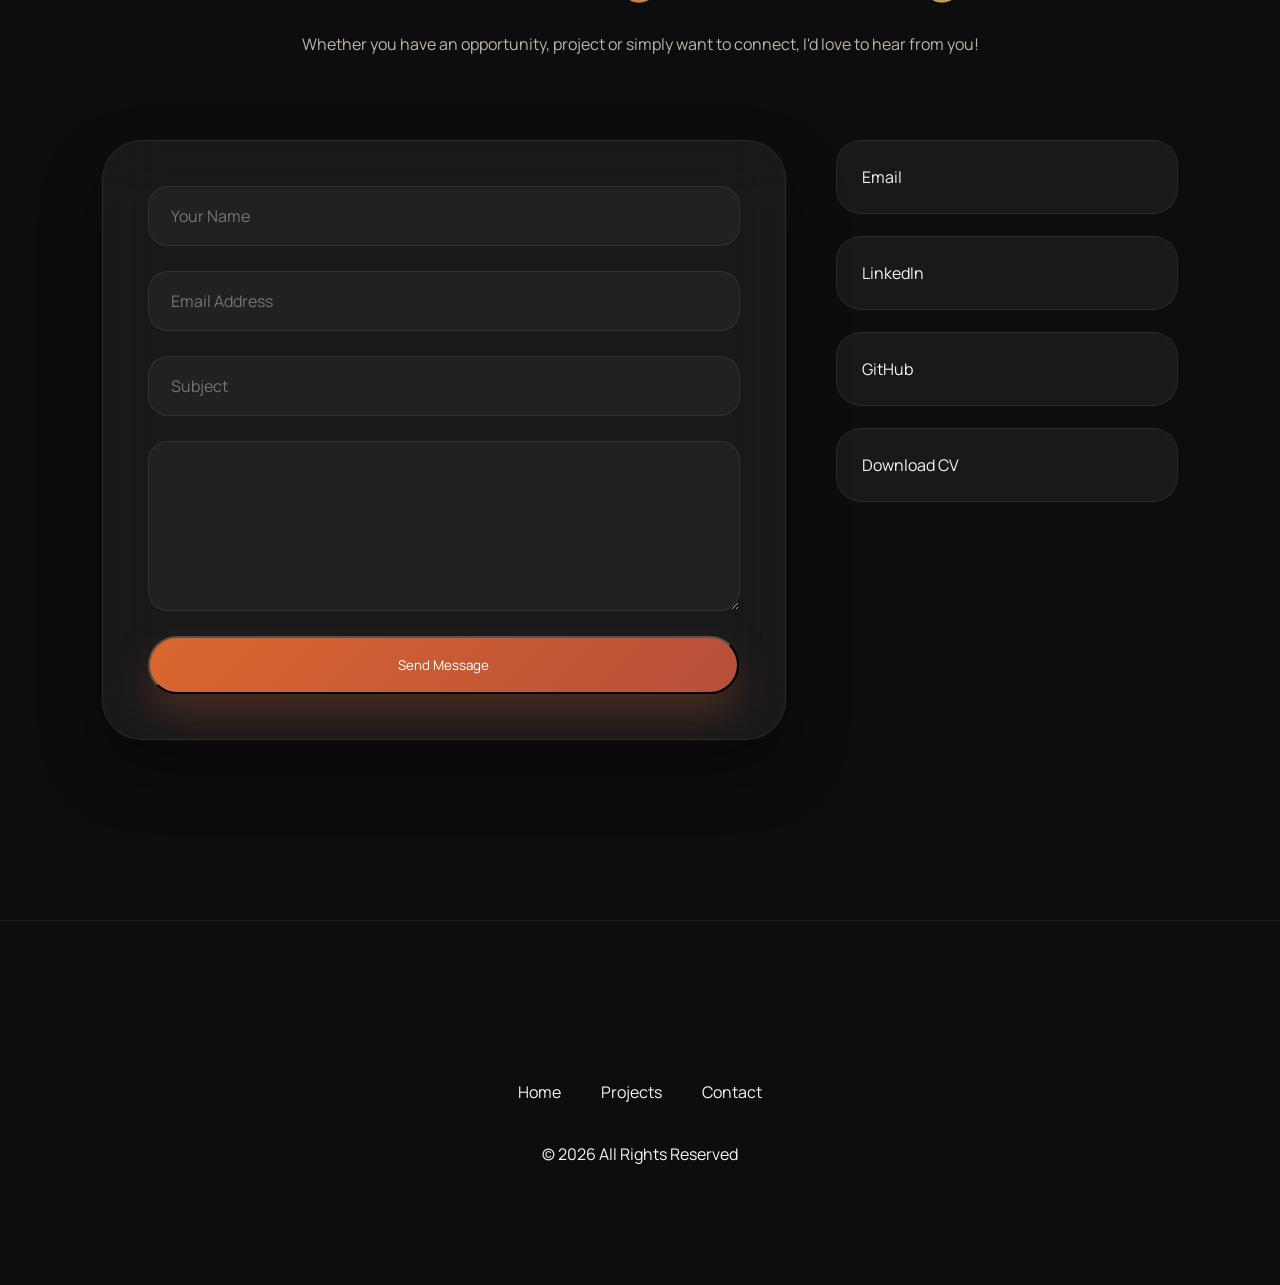
==== commit 333ea5a7: "update" ====
--- a/IT-Portfolio/index.html
+++ b/IT-Portfolio/index.html
@@ -435,7 +435,7 @@
         
         <footer>
             <p>
-            Information Technology Professional
+           <!--Information Technology Professional--> 
             </p>
             <div class="footer-links">
             <a href="#hero"> Home</a>
